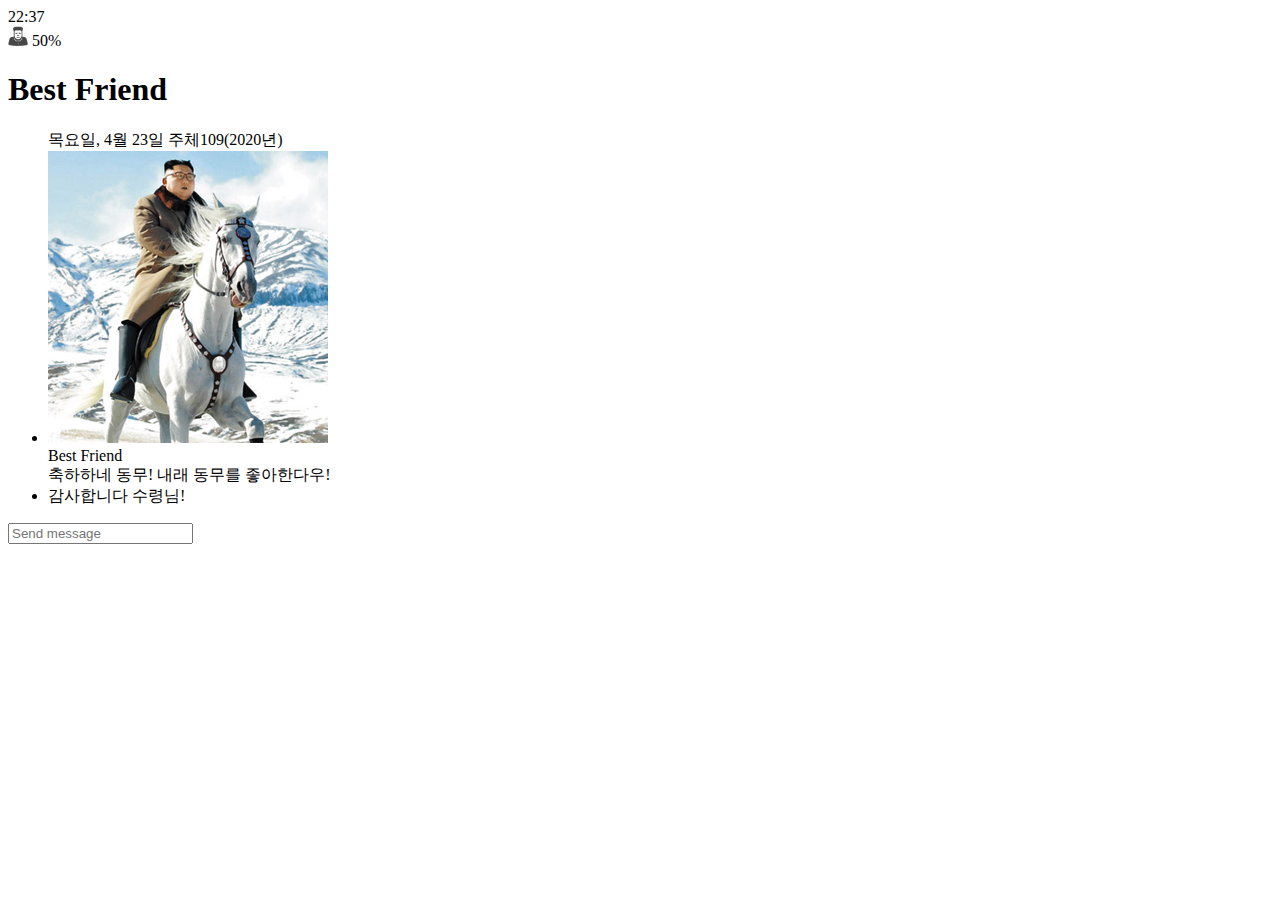
==== chat.html @ 1a9a4153 "reset.css, style.css 추가 및 적용" ====
<!DOCTYPE html>
<html lang="en">
<head>
    <meta charset="UTF-8">
    <meta name="viewport" content="width=device-width, initial-scale=1.0">
    <link rel="stylesheet" 
    href="https://use.fontawesome.com/releases/v5.13.0/css/all.css" 
    integrity="sha384-Bfad6CLCknfcloXFOyFnlgtENryhrpZCe29RTifKEixXQZ38WheV+i/6YWSzkz3V" 
    crossorigin="anonymous">
    <title>Chat | Kakao Clone</title>
</head>
<body>
    <div class="status-bar"> <!-- 부모클래스 -->
        <div class="status-bar__column"> <!-- 자식클래스 -->
            <span class="status-bar__clock">22:37</span>
        </div> 
        <div class="status-bar__column">
            <i class="fas fa-clock"></i>
            <i class="fas fa-volume-mute"></i>
            <i class="fas fa-signal"></i>
            <i class="fas fa-wifi"></i>
            <img src="images/communist.png" width="20" height="20">
            <span class="status-bar__battery-level">50%</span>
            <i class="fas fa-battery-half"></i>

        </div>
    </div>
    <header class="header">
        <div class="header__header-column">
                <a href="index.html" class="header__back-btn">
                    <i class="fas fa-arrow-left fa-2x"></i>
                </a>
            </div>
            <h1 class="header__title">Best Friend</h1>
        </div>
        <div class="header__header-column">
            <span class="header__icon">
                <i class="fas fa-search"></i>
            </span>
            <div class="header__icon">
                <i class="fas fa-bars"></i>
            </div>
        </div>
    </header>
    <main class="chat">
        <ul class="chat__message">
            <span class="chat__timestemp">목요일, 4월 23일 주체109(2020년)</span>
            <li class="incoming-message">
                <img src="images/pighorse.jpg" class="g-avatar message__avatar"/>
                <div class="message__content">
                    <span class="message__author">Best Friend</span>
                    <div class="message__bubble">
                        축하하네 동무! 내래 동무를 좋아한다우!
                    </div>
                </div>
                <span class="message__timestamp"></span>
            </li>
            <li class="incoming-message">
                <span class="message__timestamp"></span>
                <div class="message__content">
                    <div class="message__bubble">
                        감사합니다 수령님!
                    </div>
                </div>
            </li>
        </ul>
    </main>
    <div class="chat__write">
        <div class="chat__write-column">
            <i class="far fa-plus-square"></i>
        </div>
        <div class="chat__write-column">
            <input type="text" placeholder="Send message" class="chat__write-input">
        </div>
        <div class="chat__write-column">
            <span class="chat__write-icon">
                <i class="far fa-smile-wink"></i>
                <i class="fas fa-microphone"></i>
            </span>
        </div>
    </div>
  
</body>
</html>

<!-- 맨 위 상태아이콘을 놓기위한 구성
부모 클래스 status-bar 아래 자식 클래스 status-bar__column를 선언
아래 시간과 배터리 잔여랭, 아이콘들을 각각 선언함.
아이콘은 Font Awesome에서 
<link rel="stylesheet" 
href="https://use.fontawesome.com/releases/v5.13.0/css/all.css" 
integrity="sha384-Bfad6CLCknfcloXFOyFnlgtENryhrpZCe29RTifKEixXQZ38WheV+i/6YWSzkz3V" 
crossorigin="anonymous">
를 붙여넣기 한 후 아이콘 class들을 선언.
해당 아이콘들은 Font Awesome CDN를 불러오지 않으면 사용할 수 없음. -->
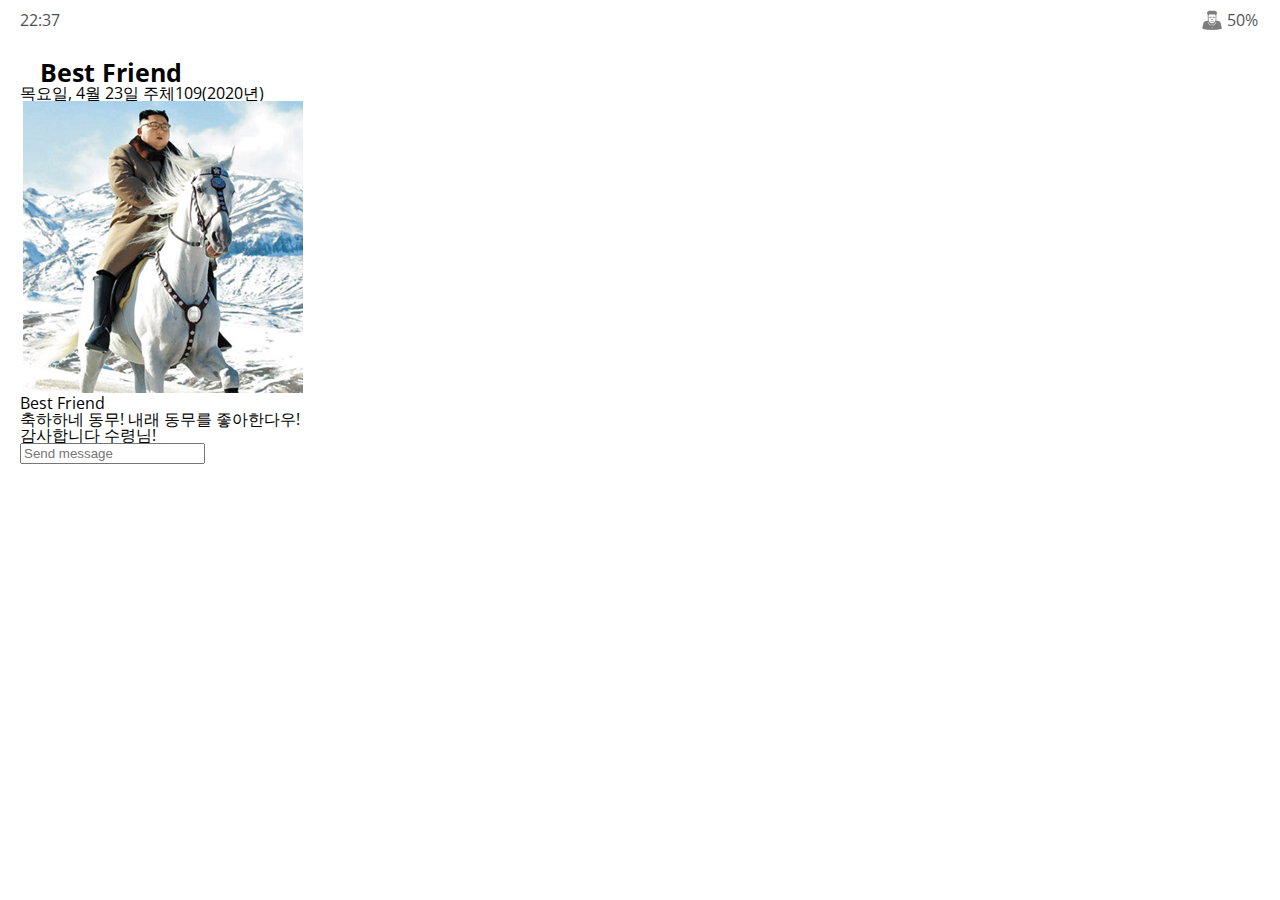
==== commit 349ede5a: "프로필사진 크기 수정 및 이름, 상태메세지 위치 수정" ====
--- a/chat.html
+++ b/chat.html
@@ -7,6 +7,7 @@
     href="https://use.fontawesome.com/releases/v5.13.0/css/all.css" 
     integrity="sha384-Bfad6CLCknfcloXFOyFnlgtENryhrpZCe29RTifKEixXQZ38WheV+i/6YWSzkz3V" 
     crossorigin="anonymous">
+    <link rel="stylesheet" href="css/styles.css" />
     <title>Chat | Kakao Clone</title>
 </head>
 <body>
@@ -27,10 +28,9 @@
     </div>
     <header class="header">
         <div class="header__header-column">
-                <a href="index.html" class="header__back-btn">
-                    <i class="fas fa-arrow-left fa-2x"></i>
-                </a>
-            </div>
+             <a href="index.html" class="header__back-btn">
+                <i class="fas fa-arrow-left"></i>
+            </a>
             <h1 class="header__title">Best Friend</h1>
         </div>
         <div class="header__header-column">
@@ -46,7 +46,7 @@
         <ul class="chat__message">
             <span class="chat__timestemp">목요일, 4월 23일 주체109(2020년)</span>
             <li class="incoming-message">
-                <img src="images/pighorse.jpg" class="g-avatar message__avatar"/>
+                <img src="images/pighorse.jpg" class="m-avatar message__avatar"/>
                 <div class="message__content">
                     <span class="message__author">Best Friend</span>
                     <div class="message__bubble">
--- a/css/styles.css
+++ b/css/styles.css
@@ -0,0 +1,24 @@
+@import "reset.css";
+@import url('https://fonts.googleapis.com/css2?family=Open+Sans:wght@400;700&display=swap');
+@import "status-bar.css";
+@import "header.css";
+@import "nav-bar.css";
+@import "friend.css";
+
+* {
+    box-sizing: border-box;
+}
+
+body{
+    background-color: white;
+    padding: 10px 20px;
+    color: #020202;
+    font-family: "Open Sans", -apple-system, BlinkMacSystemFont, 
+    'Segoe UI', Roboto, Oxygen, Ubuntu, Cantarell, 'Helvetica Neue', sans-serif;
+
+}
+
+a {
+    color: inherit;
+    text-decoration: none;
+}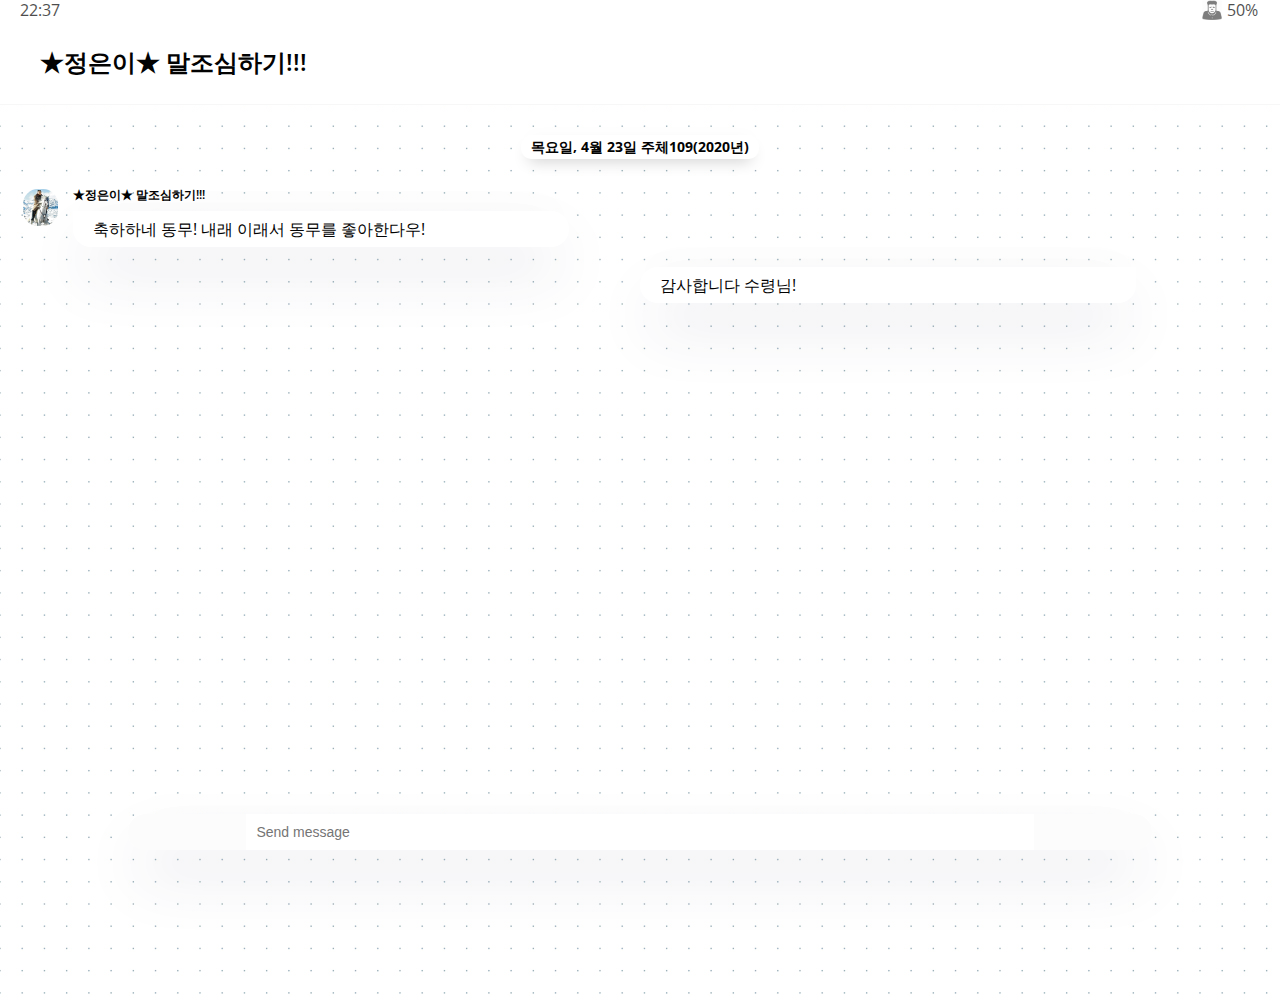
==== commit 50196433: "chat.css 추가" ====
--- a/chat.html
+++ b/chat.html
@@ -10,7 +10,7 @@
     <link rel="stylesheet" href="css/styles.css" />
     <title>Chat | Kakao Clone</title>
 </head>
-<body>
+<body class="chats-body">
     <div class="status-bar"> <!-- 부모클래스 -->
         <div class="status-bar__column"> <!-- 자식클래스 -->
             <span class="status-bar__clock">22:37</span>
@@ -31,7 +31,7 @@
              <a href="index.html" class="header__back-btn">
                 <i class="fas fa-arrow-left"></i>
             </a>
-            <h1 class="header__title">Best Friend</h1>
+            <h1 class="header__title">★정은이★ 말조심하기!!!</h1>
         </div>
         <div class="header__header-column">
             <span class="header__icon">
@@ -42,20 +42,19 @@
             </div>
         </div>
     </header>
-    <main class="chat">
+    <main class="chat-screen">
         <ul class="chat__message">
-            <span class="chat__timestemp">목요일, 4월 23일 주체109(2020년)</span>
-            <li class="incoming-message">
+            <span class="chat__timestamp">목요일, 4월 23일 주체109(2020년)</span>
+            <li class="incoming-message message">
                 <img src="images/pighorse.jpg" class="m-avatar message__avatar"/>
                 <div class="message__content">
-                    <span class="message__author">Best Friend</span>
+                    <span class="message__author">★정은이★ 말조심하기!!!</span>
                     <div class="message__bubble">
-                        축하하네 동무! 내래 동무를 좋아한다우!
+                        축하하네 동무! 내래 이래서 동무를 좋아한다우!
                     </div>
                 </div>
-                <span class="message__timestamp"></span>
             </li>
-            <li class="incoming-message">
+            <li class="sent-message message">
                 <span class="message__timestamp"></span>
                 <div class="message__content">
                     <div class="message__bubble">
--- a/css/styles.css
+++ b/css/styles.css
@@ -1,9 +1,15 @@
 @import "reset.css";
-@import url('https://fonts.googleapis.com/css2?family=Open+Sans:wght@400;700&display=swap');
+@import url('https://fonts.googleapis.com/css2?family=Open+Sans:wght@300:400;700&display=swap');
+@import url("https://fonts.googleapis.com/css?family=Open+Sans:400,600");
 @import "status-bar.css";
 @import "header.css";
 @import "nav-bar.css";
 @import "friend.css";
+@import "friends.css";
+@import "find.css";
+@import "more.css";
+@import "settings.css";
+@import "chat.css";
 
 * {
     box-sizing: border-box;
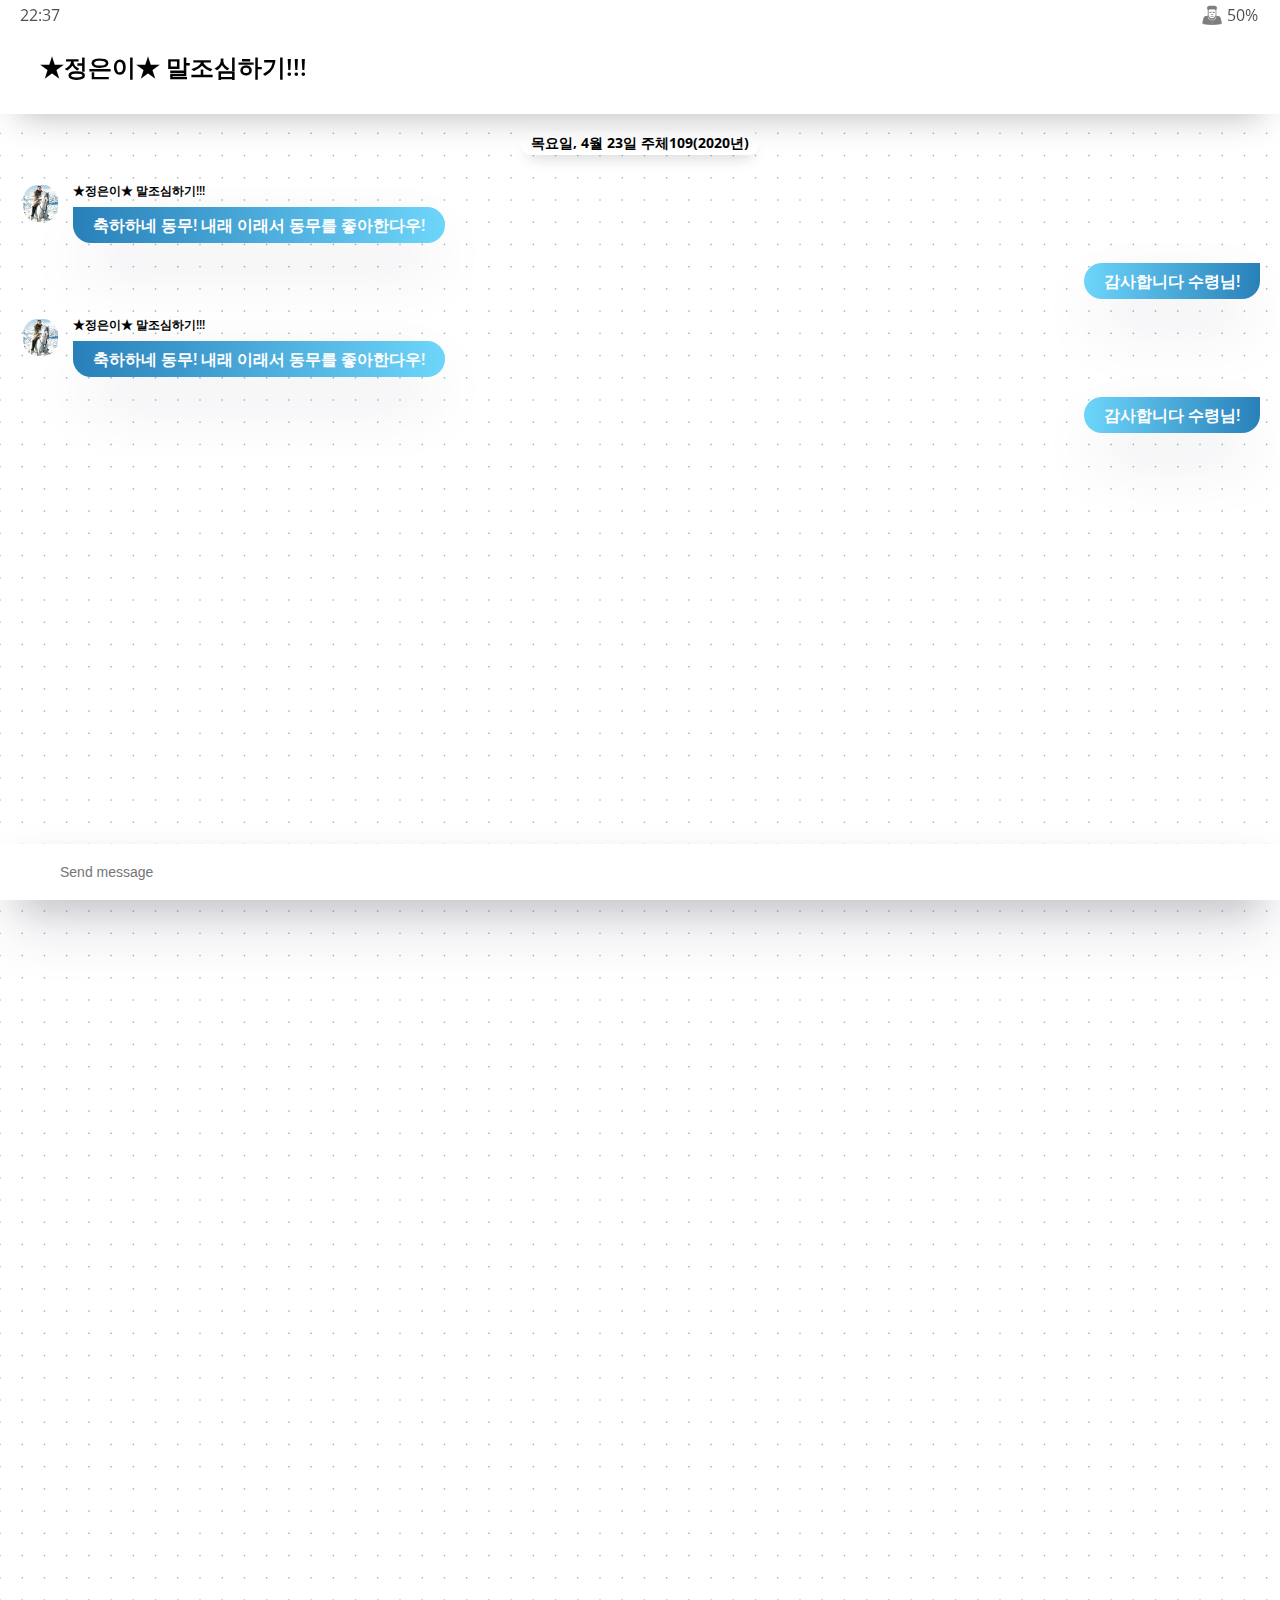
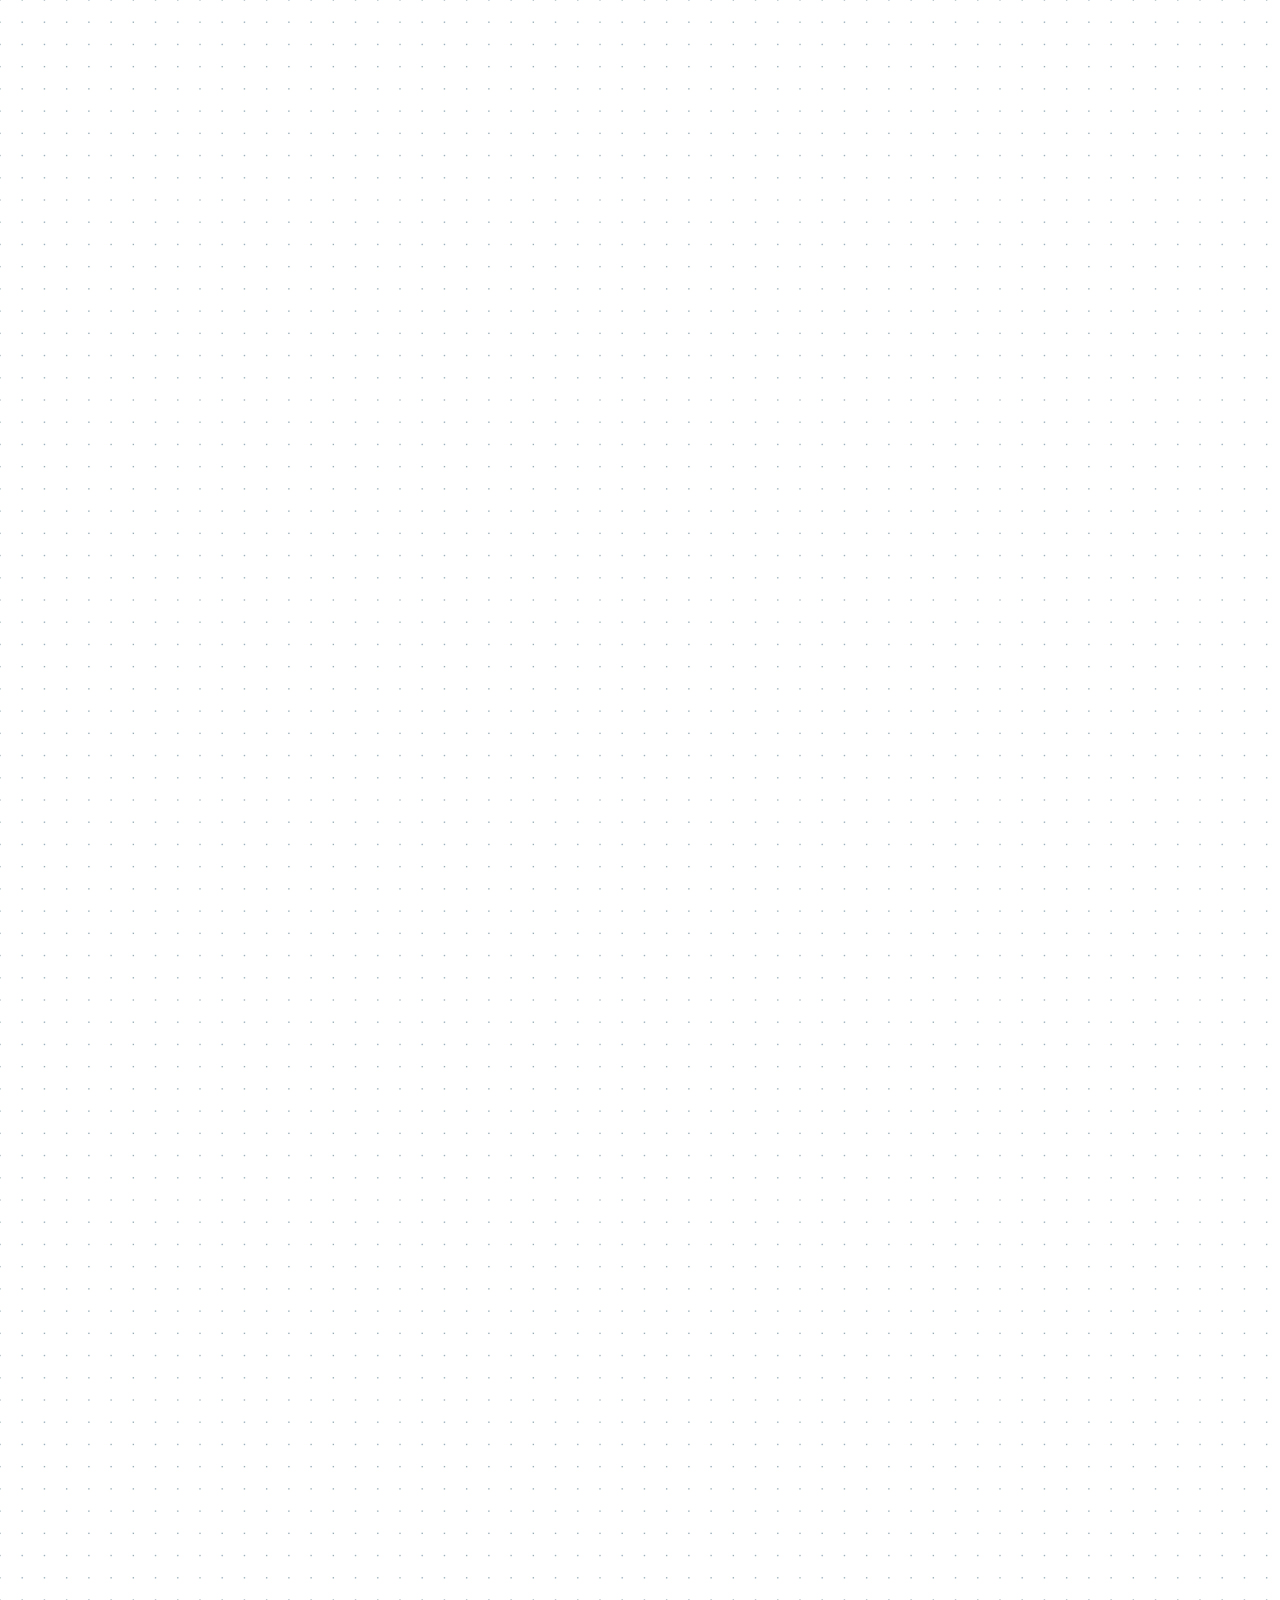
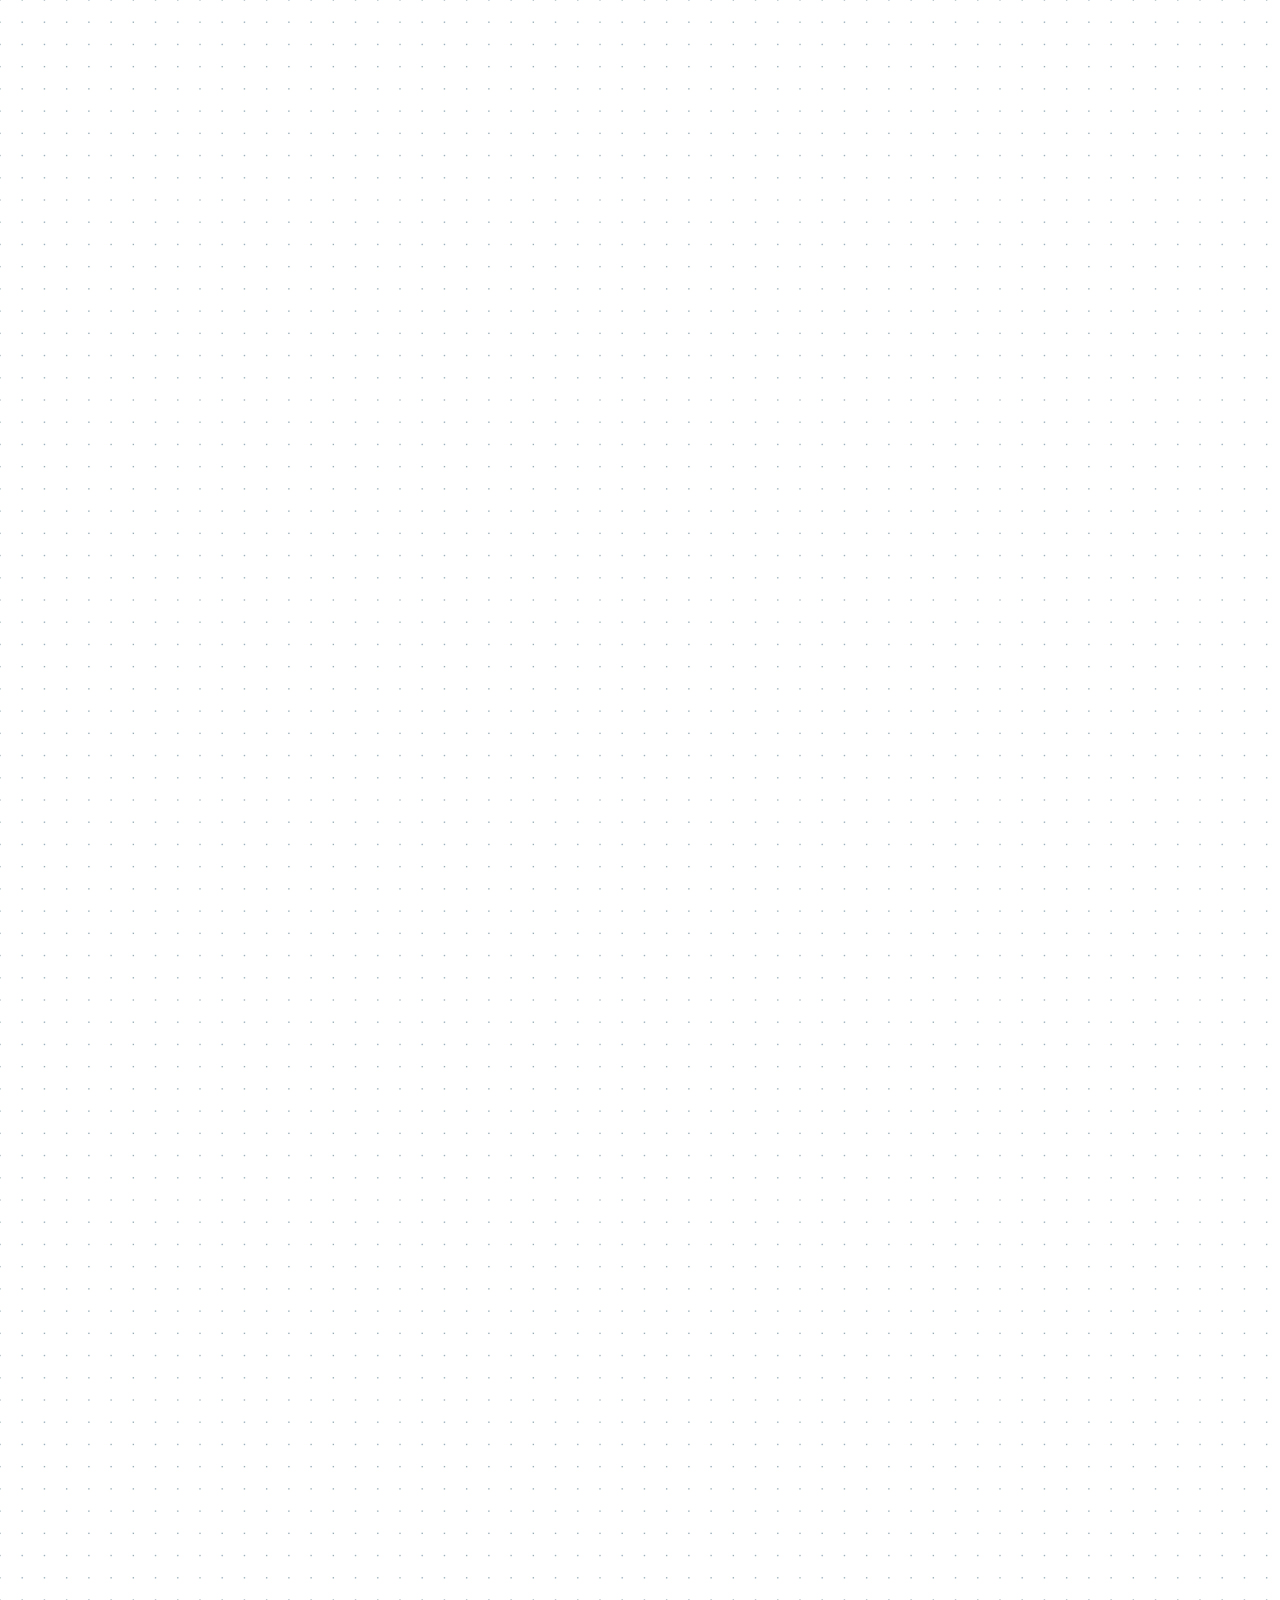
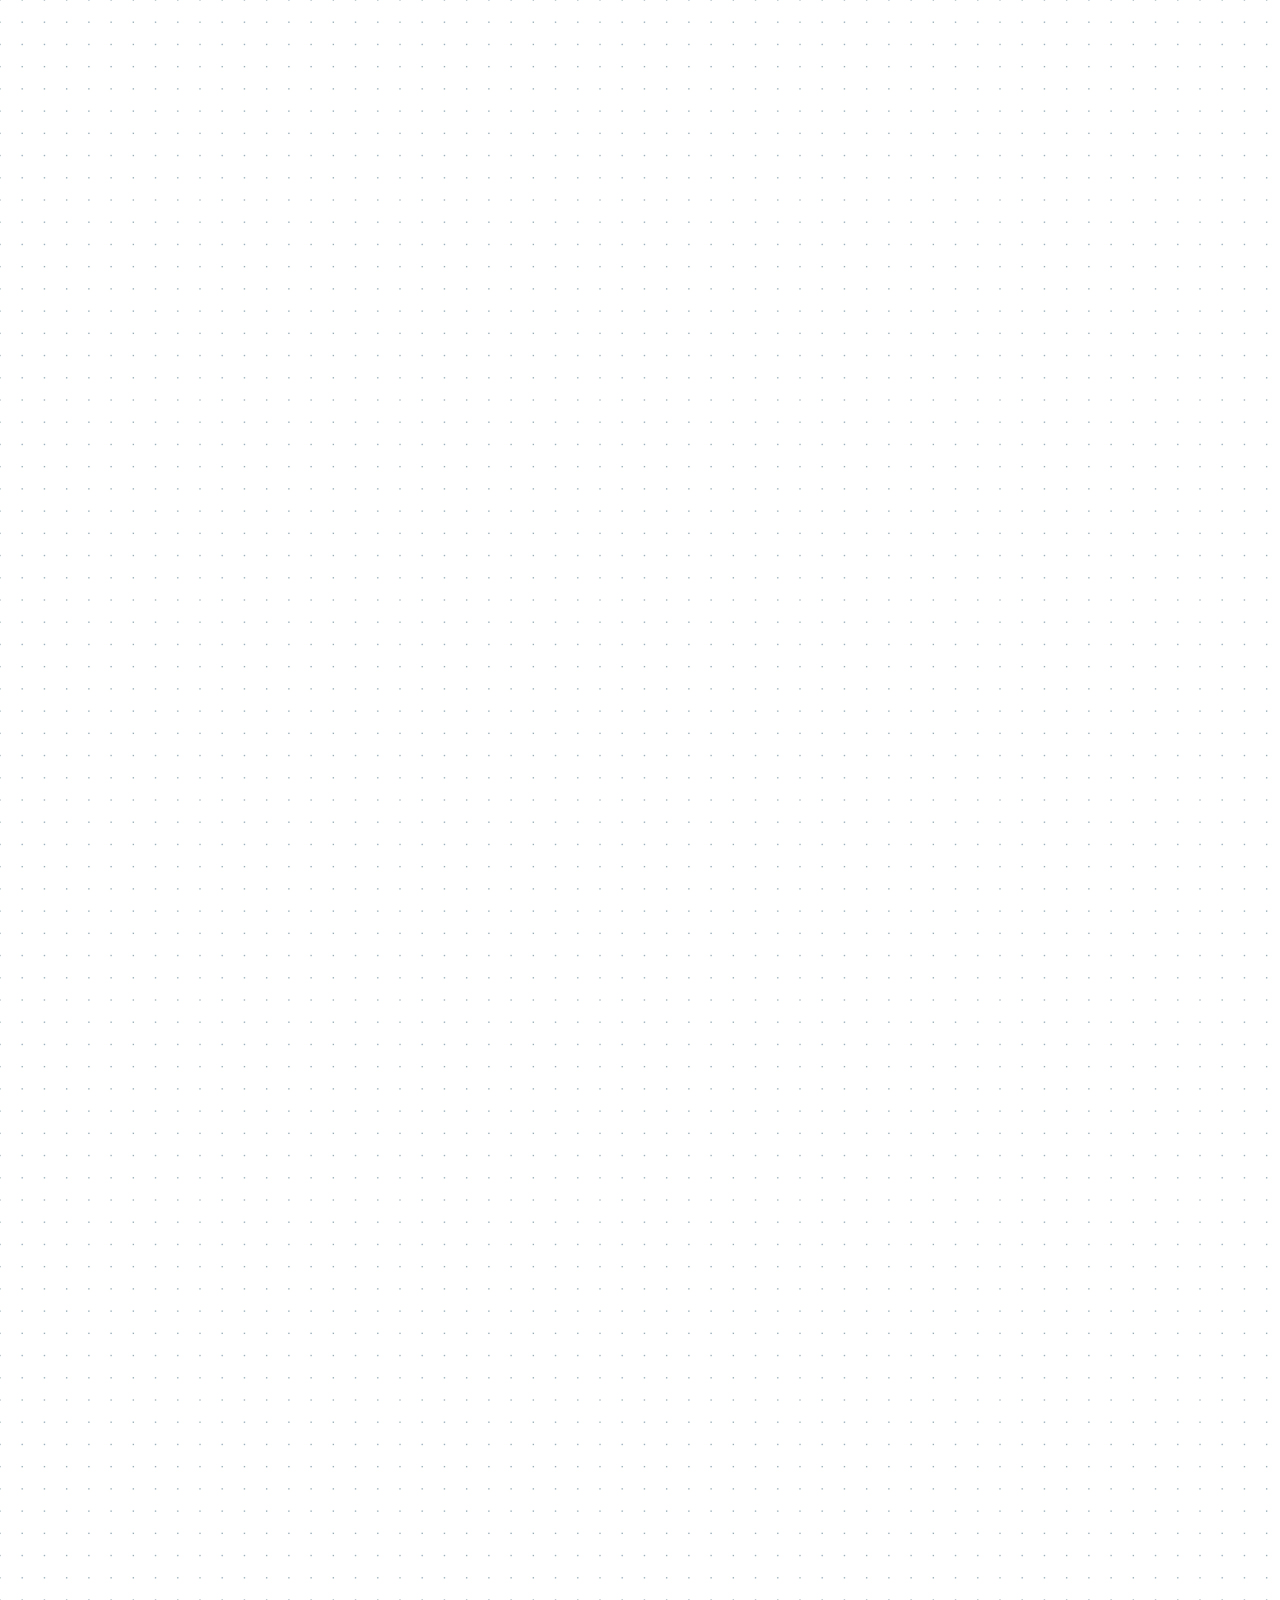
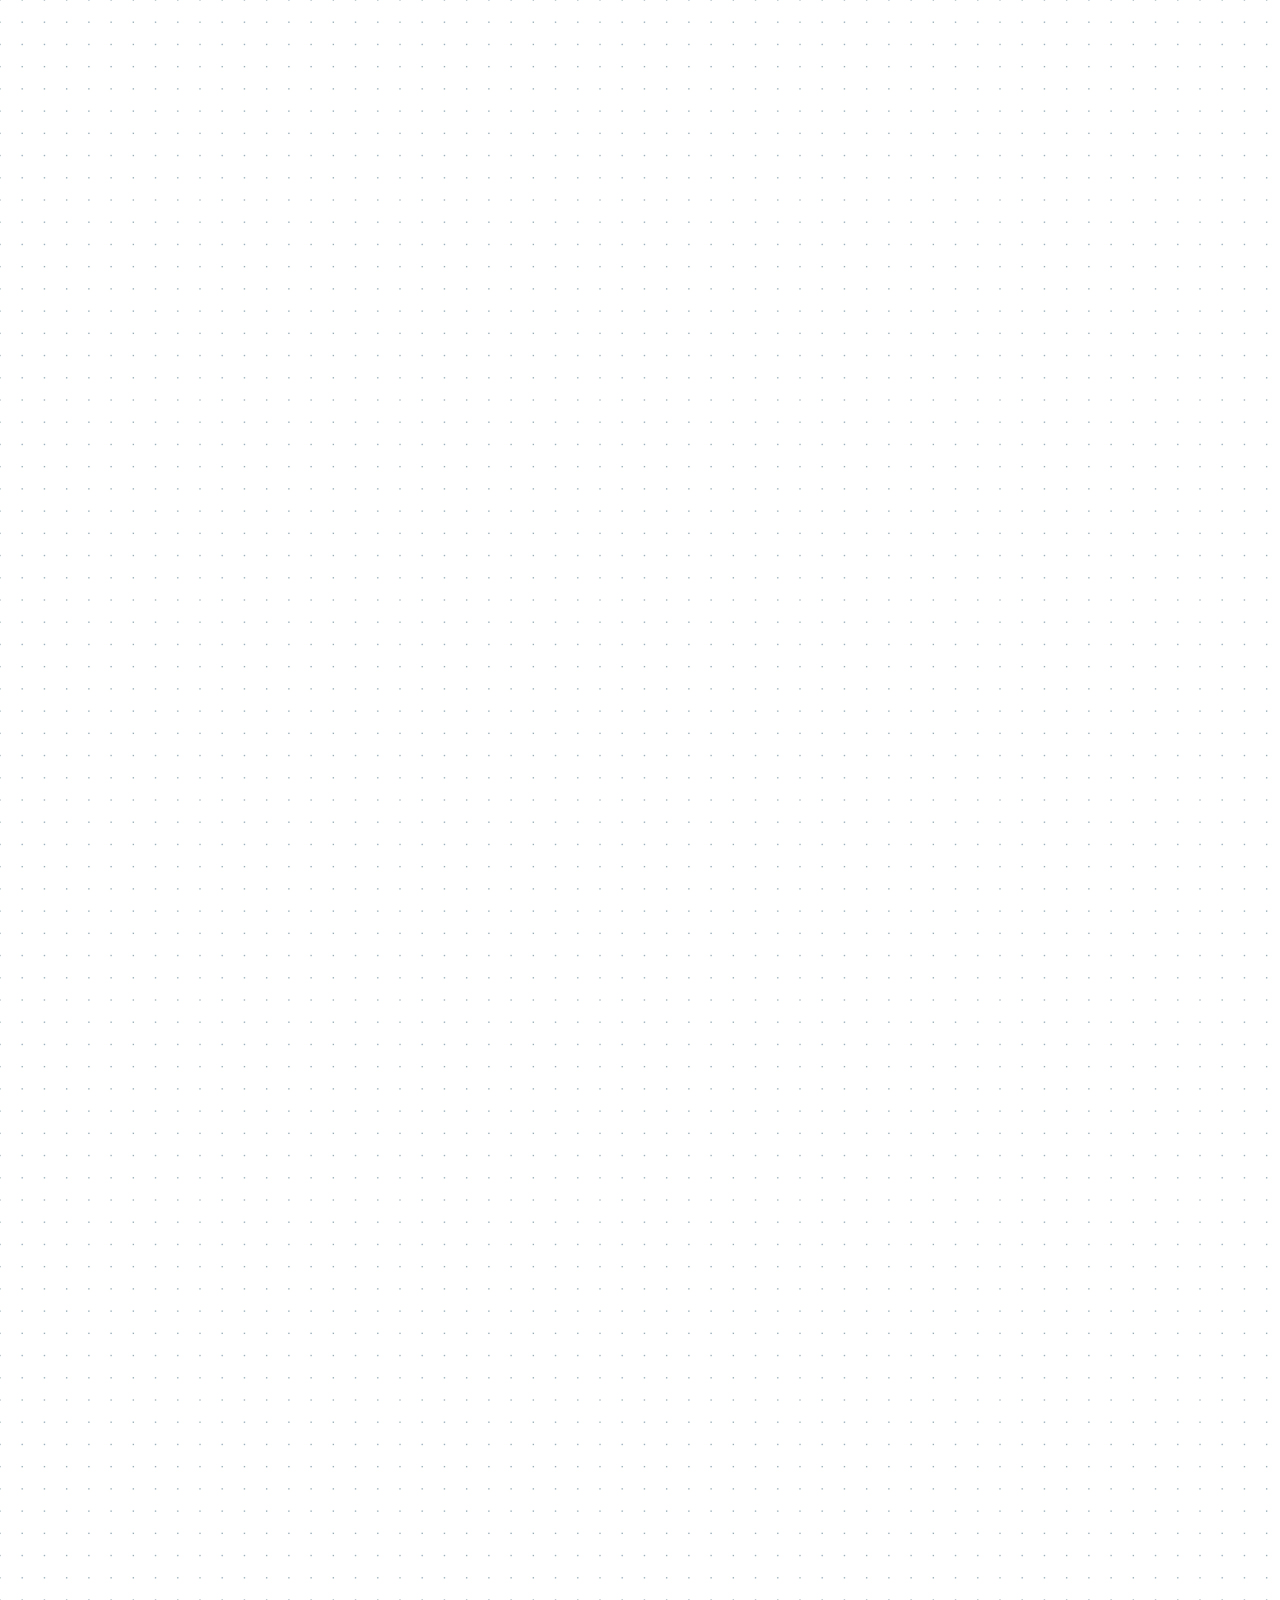
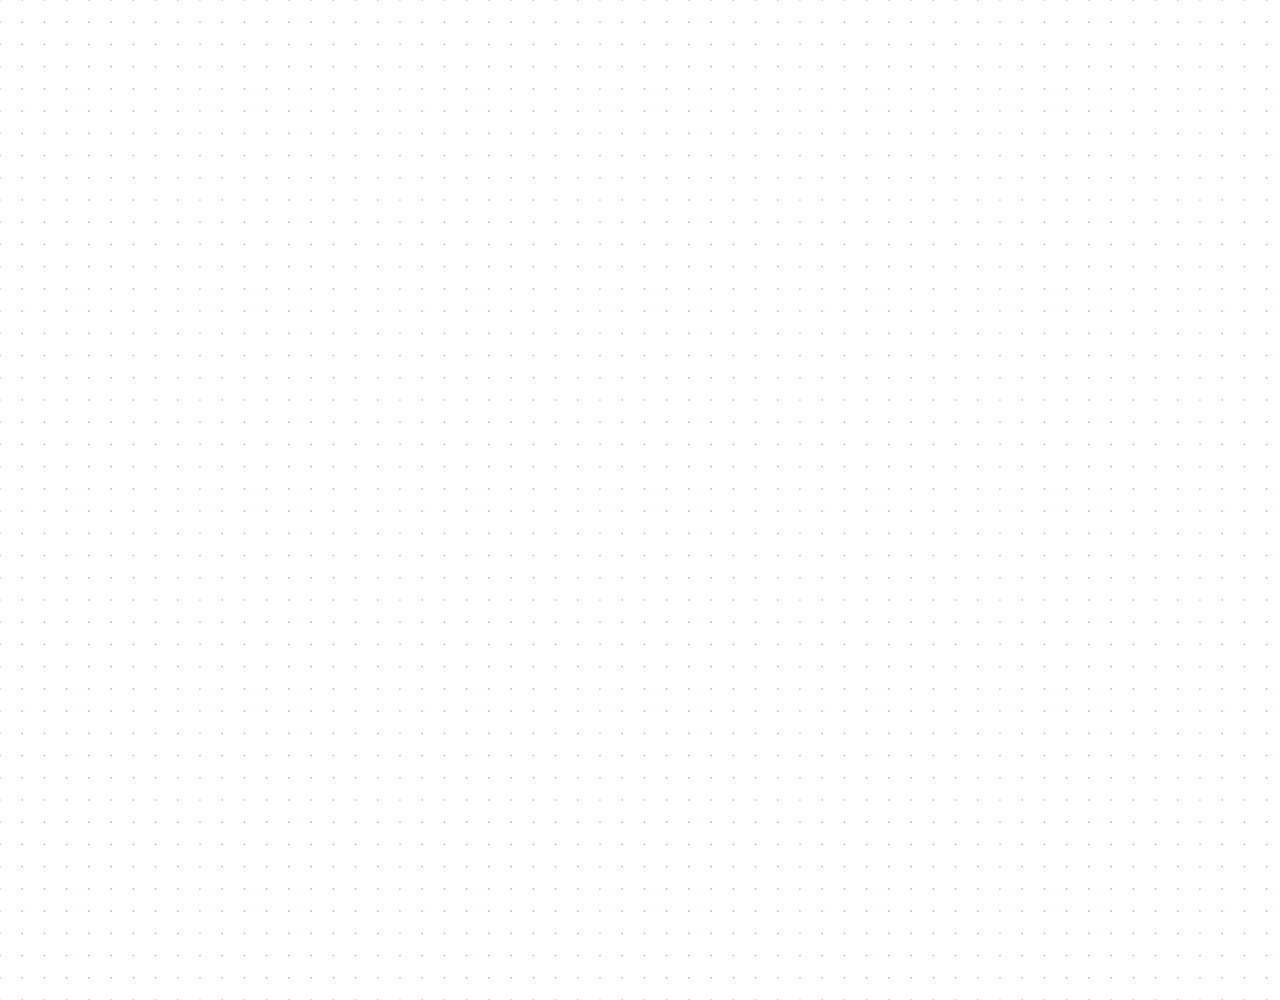
==== commit 59b11c66: "chat.html, chat.css 수정" ====
--- a/chat.html
+++ b/chat.html
@@ -11,37 +11,38 @@
     <title>Chat | Kakao Clone</title>
 </head>
 <body class="chats-body">
-    <div class="status-bar"> <!-- 부모클래스 -->
-        <div class="status-bar__column"> <!-- 자식클래스 -->
-            <span class="status-bar__clock">22:37</span>
-        </div> 
-        <div class="status-bar__column">
-            <i class="fas fa-clock"></i>
-            <i class="fas fa-volume-mute"></i>
-            <i class="fas fa-signal"></i>
-            <i class="fas fa-wifi"></i>
-            <img src="images/communist.png" width="20" height="20">
-            <span class="status-bar__battery-level">50%</span>
-            <i class="fas fa-battery-half"></i>
-
-        </div>
-    </div>
-    <header class="header">
-        <div class="header__header-column">
-             <a href="index.html" class="header__back-btn">
-                <i class="fas fa-arrow-left"></i>
-            </a>
-            <h1 class="header__title">★정은이★ 말조심하기!!!</h1>
-        </div>
-        <div class="header__header-column">
-            <span class="header__icon">
-                <i class="fas fa-search"></i>
-            </span>
-            <div class="header__icon">
-                <i class="fas fa-bars"></i>
+    <div class="header-wrapper">
+        <div class="status-bar"> <!-- 부모클래스 -->
+            <div class="status-bar__column"> <!-- 자식클래스 -->
+                <span class="status-bar__clock">22:37</span>
+            </div> 
+            <div class="status-bar__column">
+                <i class="fas fa-clock"></i>
+                <i class="fas fa-volume-mute"></i>
+                <i class="fas fa-signal"></i>
+                <i class="fas fa-wifi"></i>
+                <img src="images/communist.png" width="20" height="20">
+                <span class="status-bar__battery-level">50%</span>
+                <i class="fas fa-battery-half"></i>
             </div>
         </div>
-    </header>
+        <header class="header">
+            <div class="header__header-column">
+                 <a href="index.html" class="header__back-btn">
+                    <i class="fas fa-arrow-left"></i>
+                </a>
+                <h1 class="header__title">★정은이★ 말조심하기!!!</h1>
+            </div>
+            <div class="header__header-column">
+                <span class="header__icon">
+                    <i class="fas fa-search"></i>
+                </span>
+                <div class="header__icon">
+                    <i class="fas fa-bars"></i>
+                </div>
+            </div>
+        </header>
+    </div>
     <main class="chat-screen">
         <ul class="chat__message">
             <span class="chat__timestamp">목요일, 4월 23일 주체109(2020년)</span>
@@ -49,36 +50,58 @@
                 <img src="images/pighorse.jpg" class="m-avatar message__avatar"/>
                 <div class="message__content">
                     <span class="message__author">★정은이★ 말조심하기!!!</span>
-                    <div class="message__bubble">
+                    <span class="message__bubble">
                         축하하네 동무! 내래 이래서 동무를 좋아한다우!
-                    </div>
+                    </span>
                 </div>
             </li>
             <li class="sent-message message">
                 <span class="message__timestamp"></span>
                 <div class="message__content">
-                    <div class="message__bubble">
+                    <span class="message__bubble">
                         감사합니다 수령님!
-                    </div>
+                    </span>
+                </div>
+            </li>
+            <li class="incoming-message message">
+                <img src="images/pighorse.jpg" class="m-avatar message__avatar"/>
+                <div class="message__content">
+                    <span class="message__author">★정은이★ 말조심하기!!!</span>
+                    <span class="message__bubble">
+                        축하하네 동무! 내래 이래서 동무를 좋아한다우!
+                    </span>
+                </div>
+            </li>
+            <li class="sent-message message">
+                <span class="message__timestamp"></span>
+                <div class="message__content">
+                    <span class="message__bubble">
+                        감사합니다 수령님!
+                    </span>
                 </div>
             </li>
         </ul>
     </main>
-    <div class="chat__write">
-        <div class="chat__write-column">
+    <div class="chat__write--container">
+        <input class="chat__write" 
+        type="text" 
+        placeholder="Send message" 
+        class="chat__write-input" 
+        />
+
+        <div class="chat__icon-left chat__icon">
             <i class="far fa-plus-square"></i>
         </div>
-        <div class="chat__write-column">
-            <input type="text" placeholder="Send message" class="chat__write-input">
-        </div>
-        <div class="chat__write-column">
+
+        <div class="chat__icon-right chat__icon">
             <span class="chat__write-icon">
                 <i class="far fa-smile-wink"></i>
+            </span>
+            <span class="chat__write-icon">
                 <i class="fas fa-microphone"></i>
             </span>
         </div>
     </div>
-  
 </body>
 </html>
 
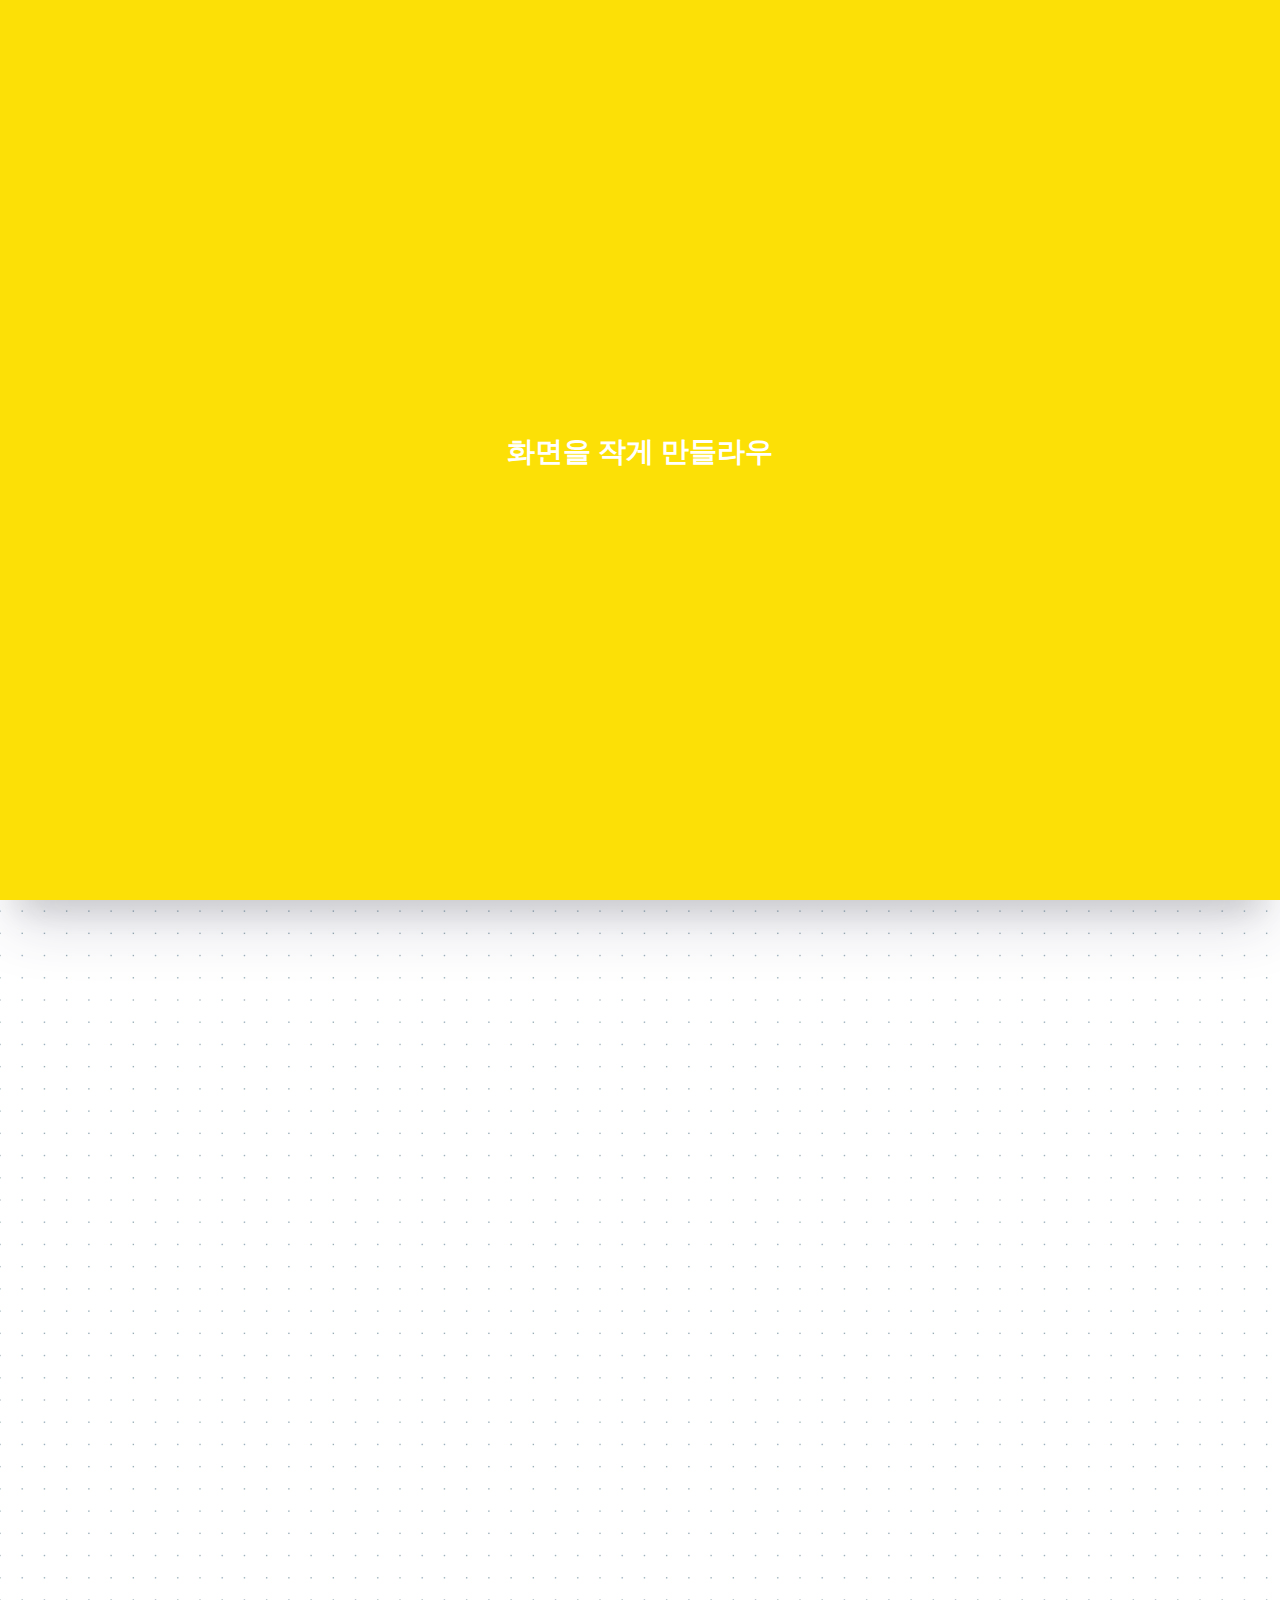
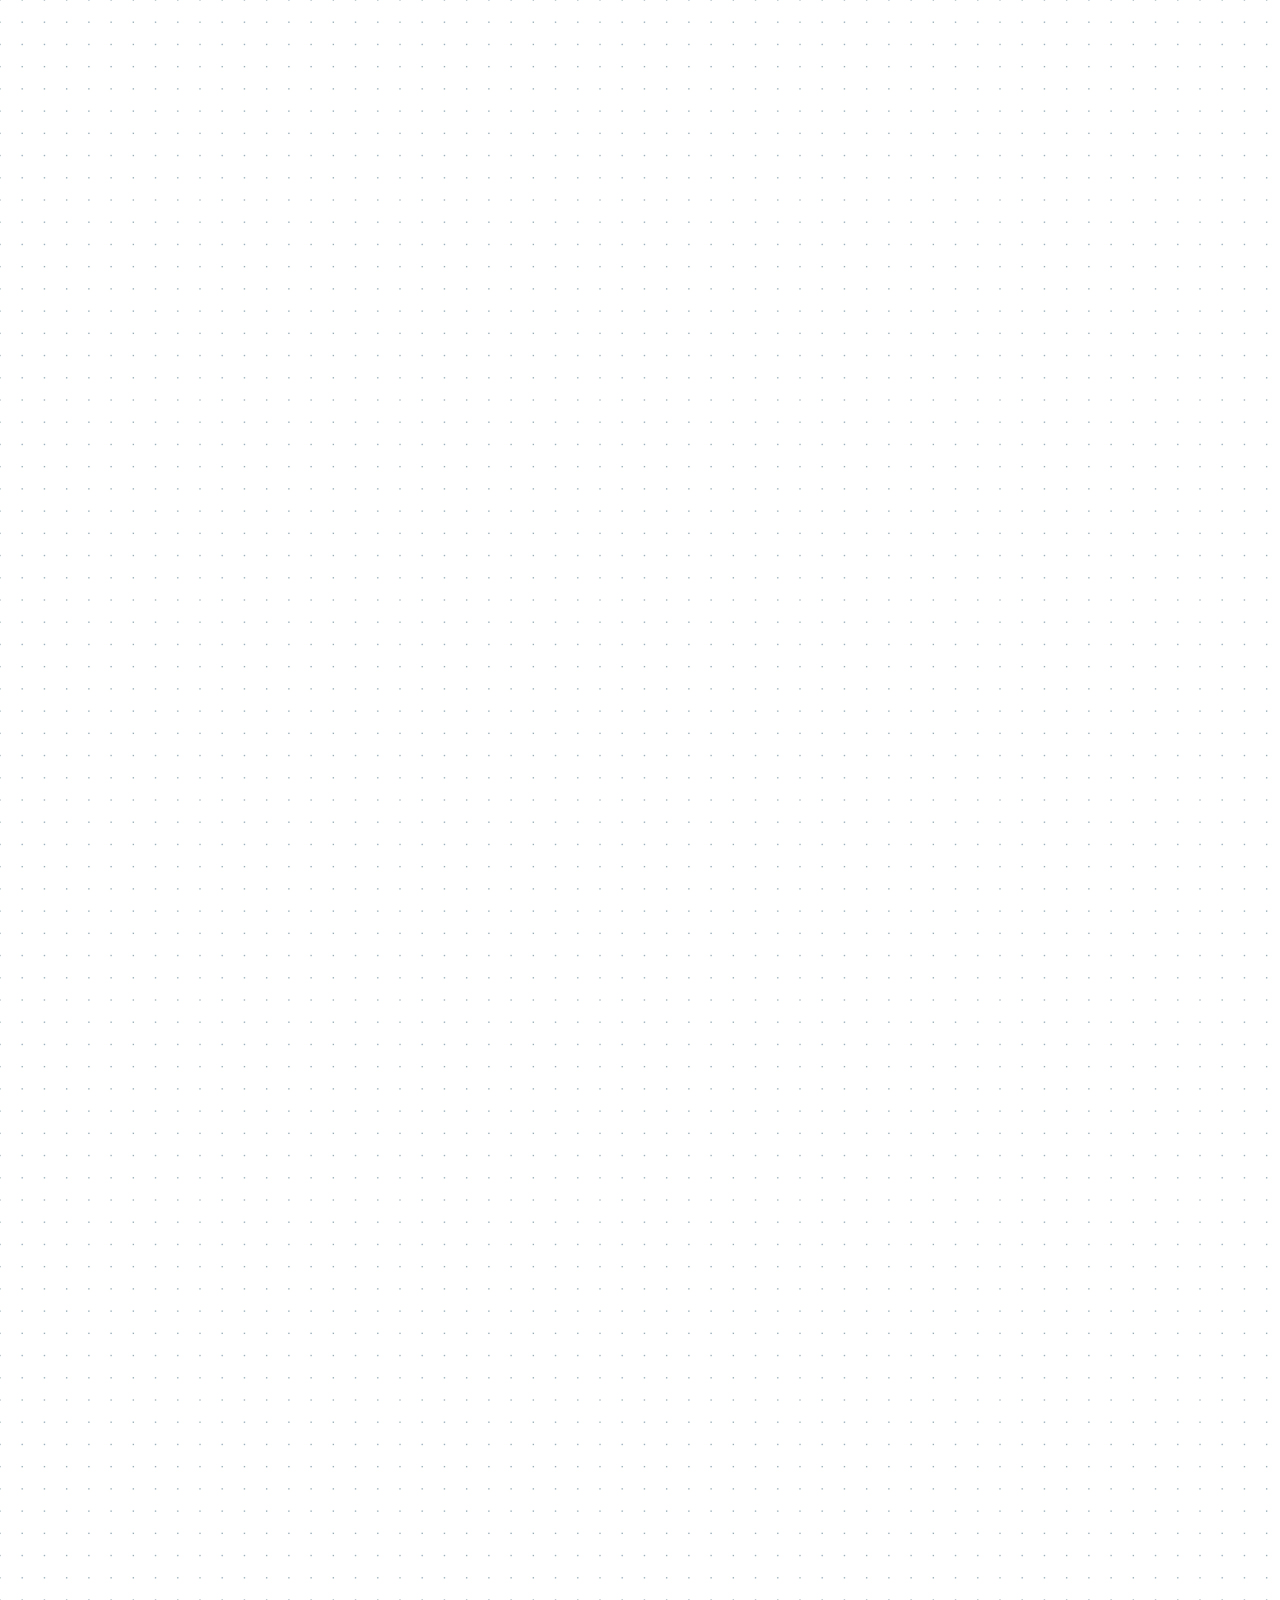
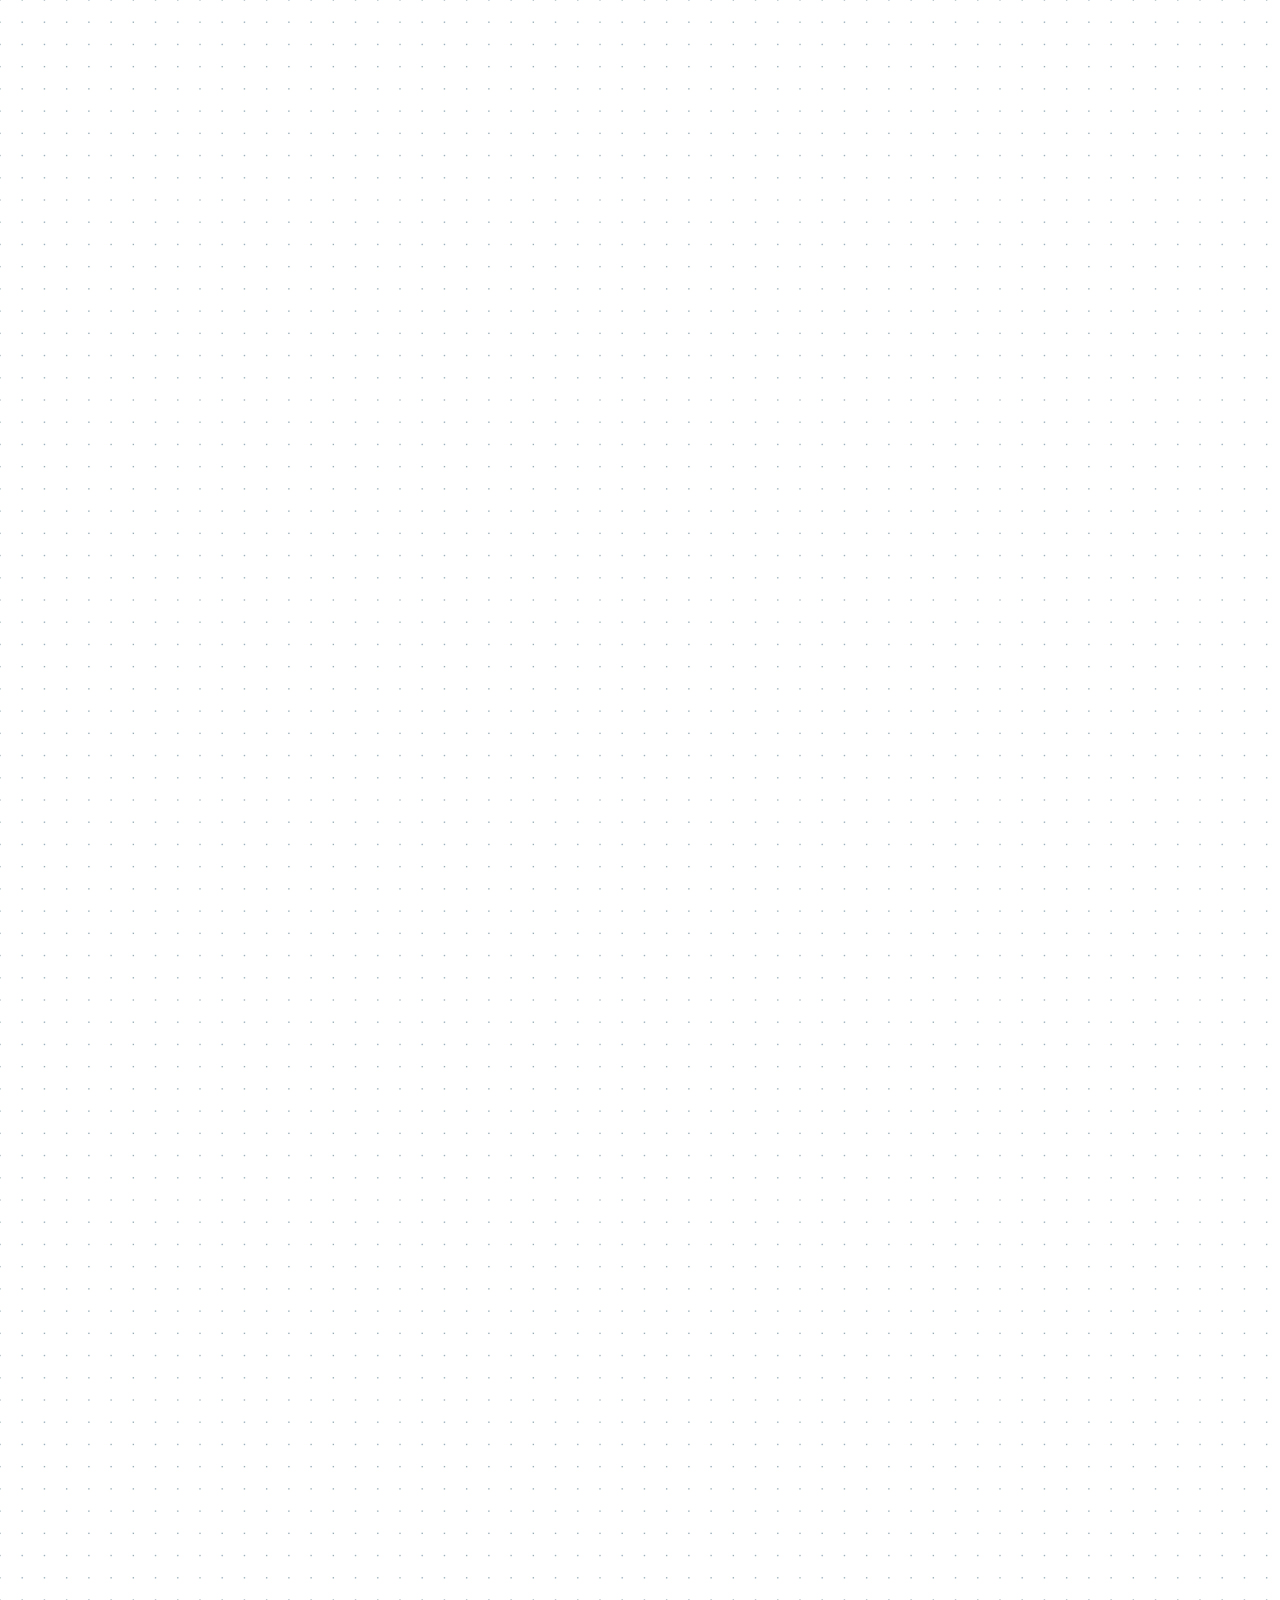
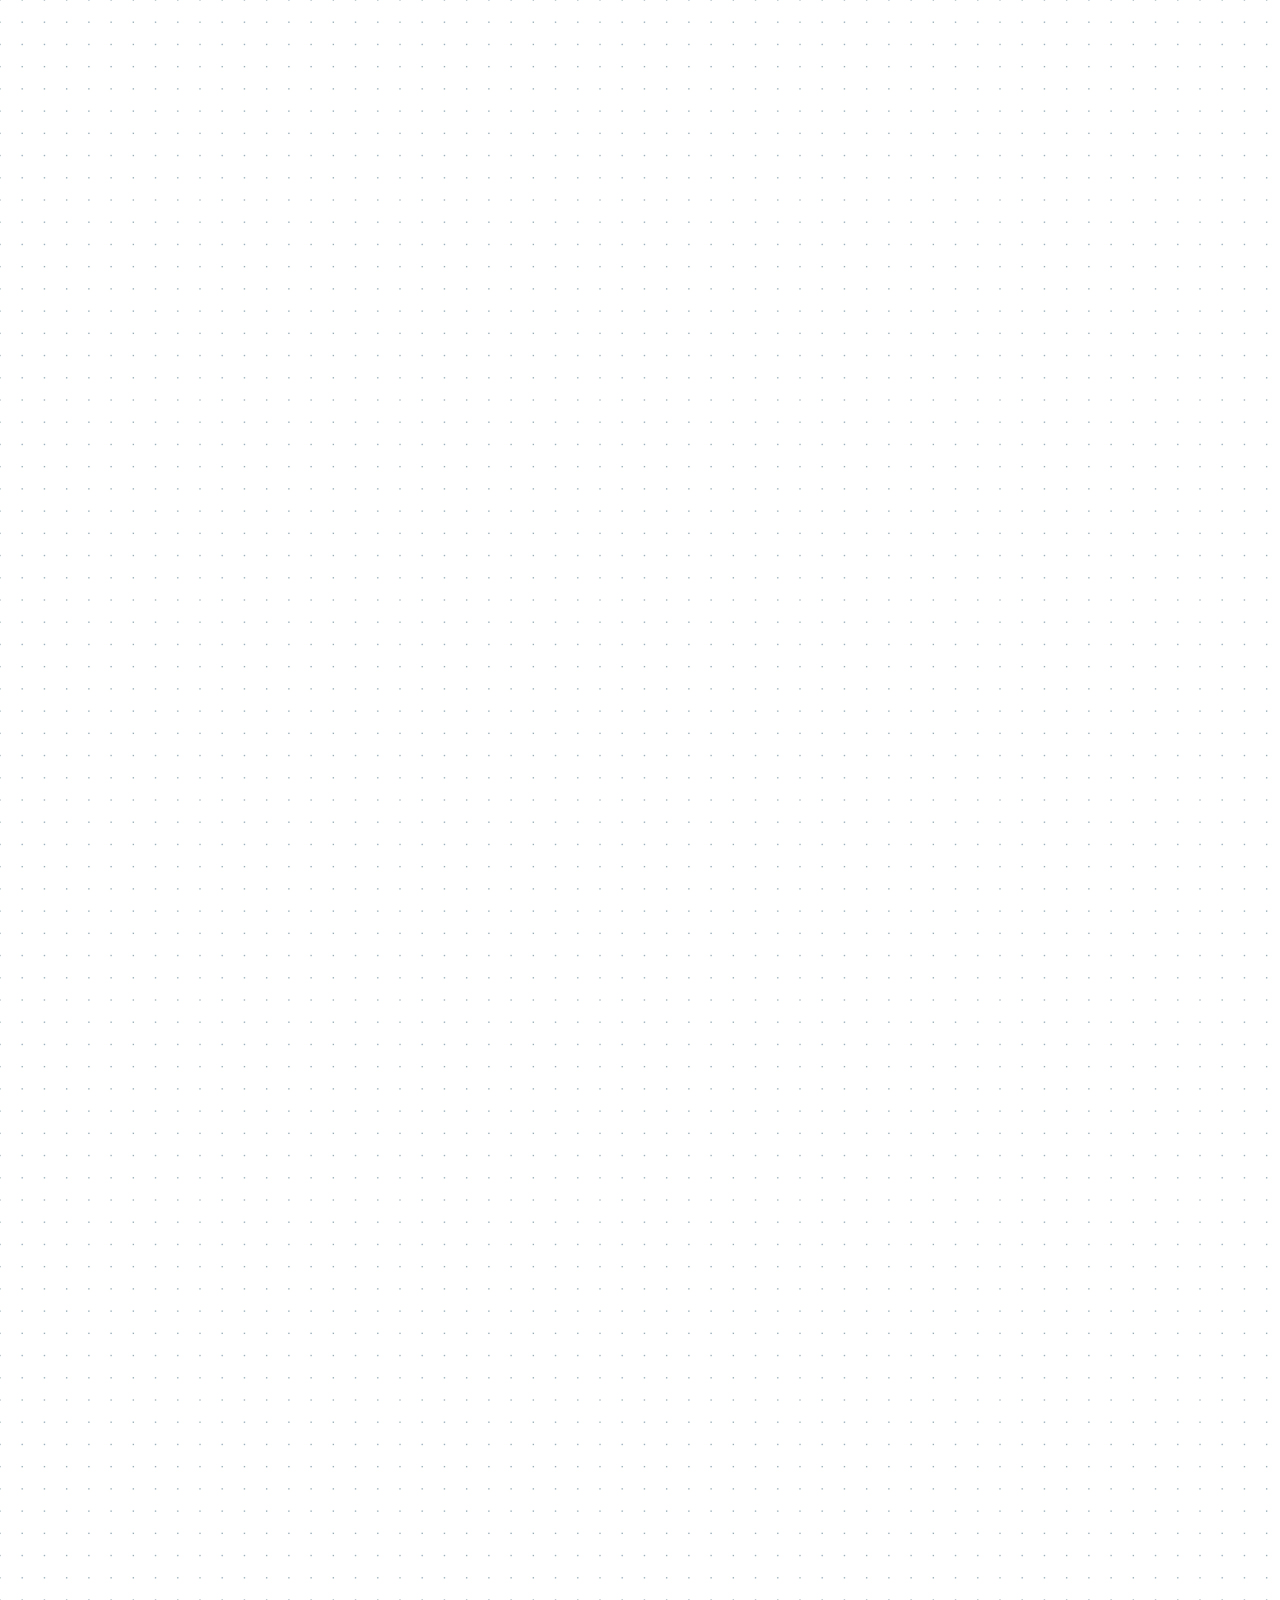
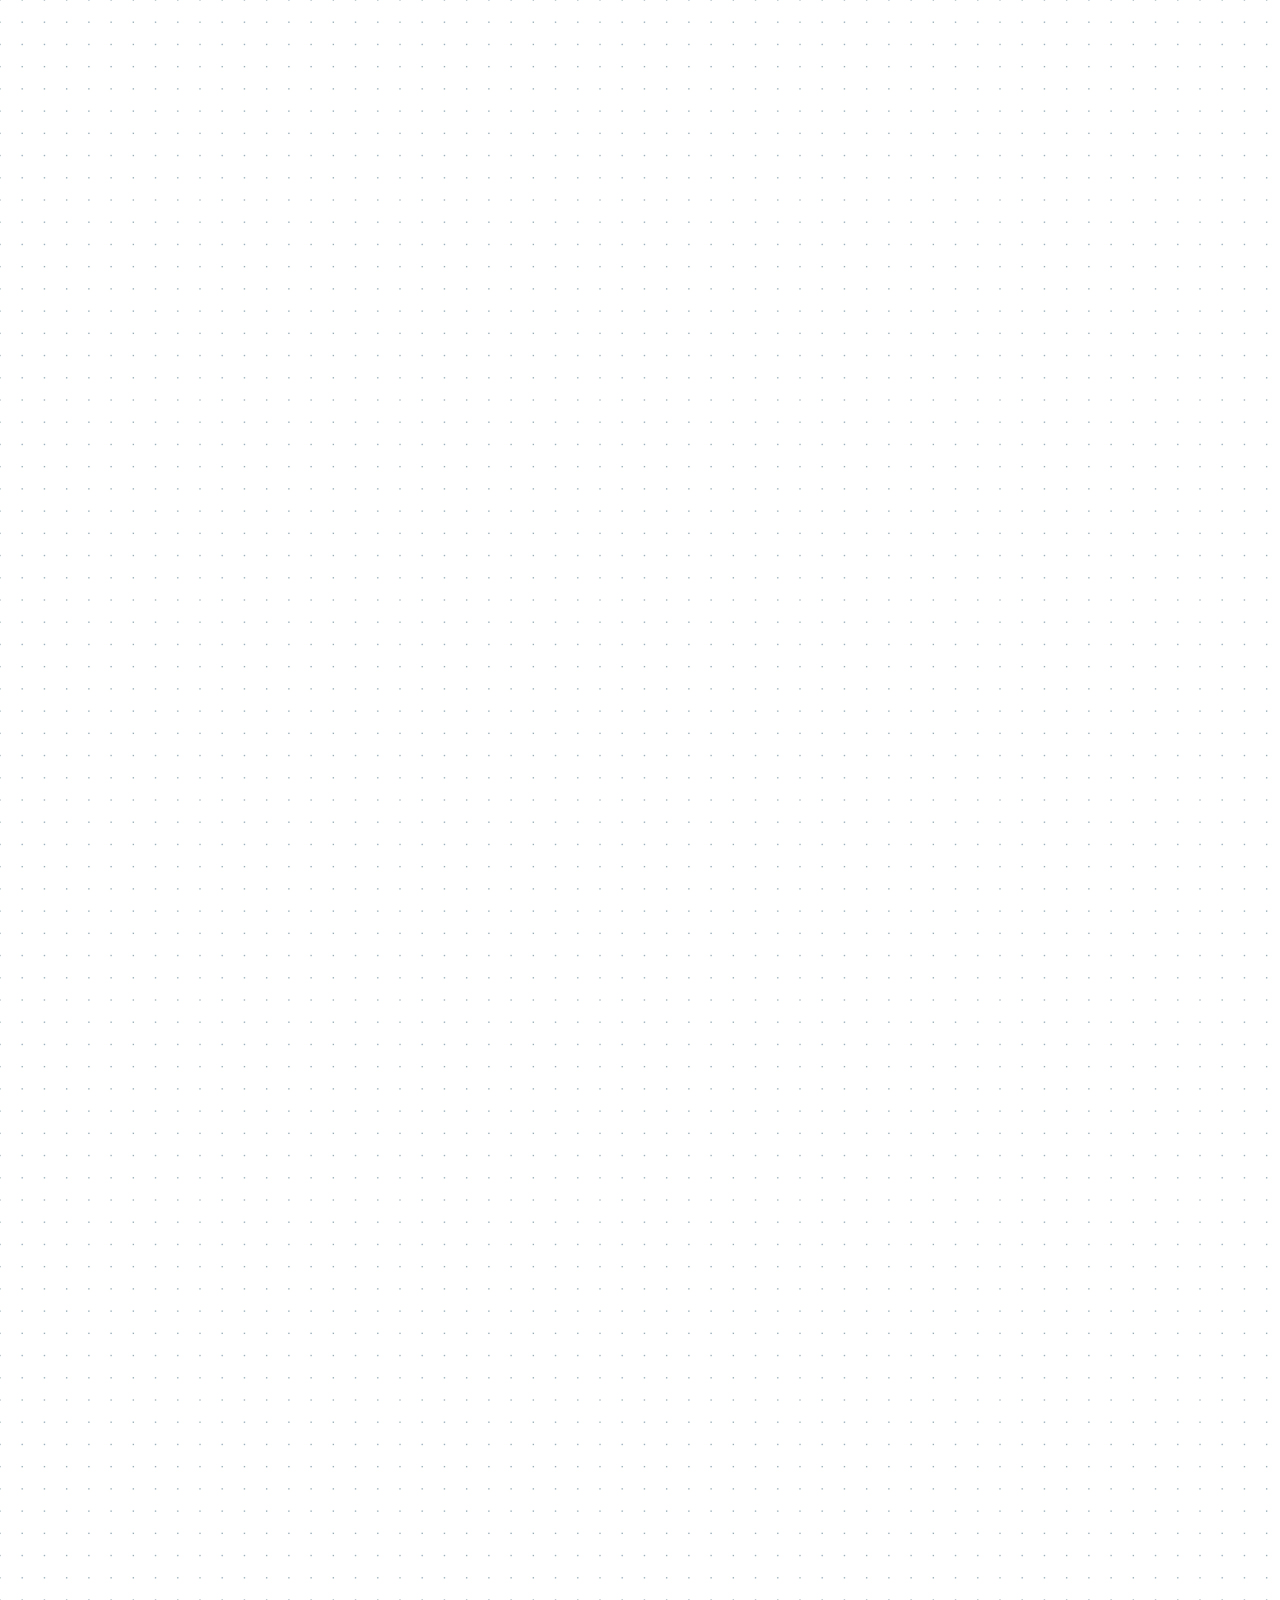
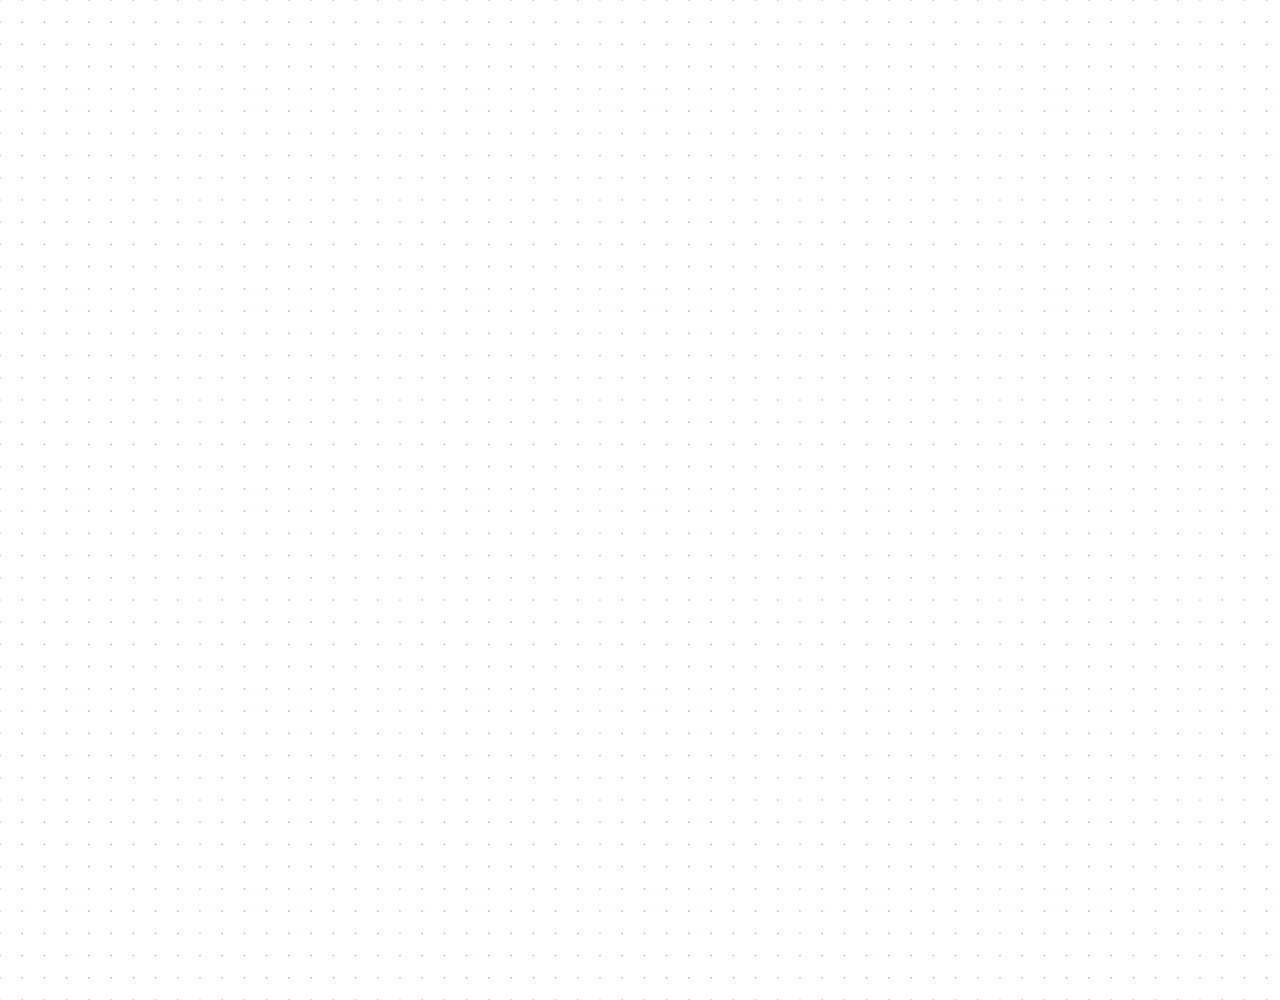
==== commit 8aafdb65: "최종" ====
--- a/chat.html
+++ b/chat.html
@@ -102,6 +102,9 @@
             </span>
         </div>
     </div>
+    <div class="bigScreen">
+        <span class="bigScreen__text">화면을 작게 만들라우</span>
+    </div>
 </body>
 </html>
 
--- a/css/styles.css
+++ b/css/styles.css
@@ -10,6 +10,7 @@
 @import "more.css";
 @import "settings.css";
 @import "chat.css";
+@import "mobile.css";
 
 * {
     box-sizing: border-box;
@@ -27,4 +28,18 @@
 a {
     color: inherit;
     text-decoration: none;
+}
+
+@keyframes fadeIn {
+    from{
+        opacity: 0;
+        transform: translateY(50px);
+    }
+    to{
+        opacity: 1;
+        transform: none;
+    }
+}
+main {
+ animation: fadeIn 0.5s ease-in-out;   
 }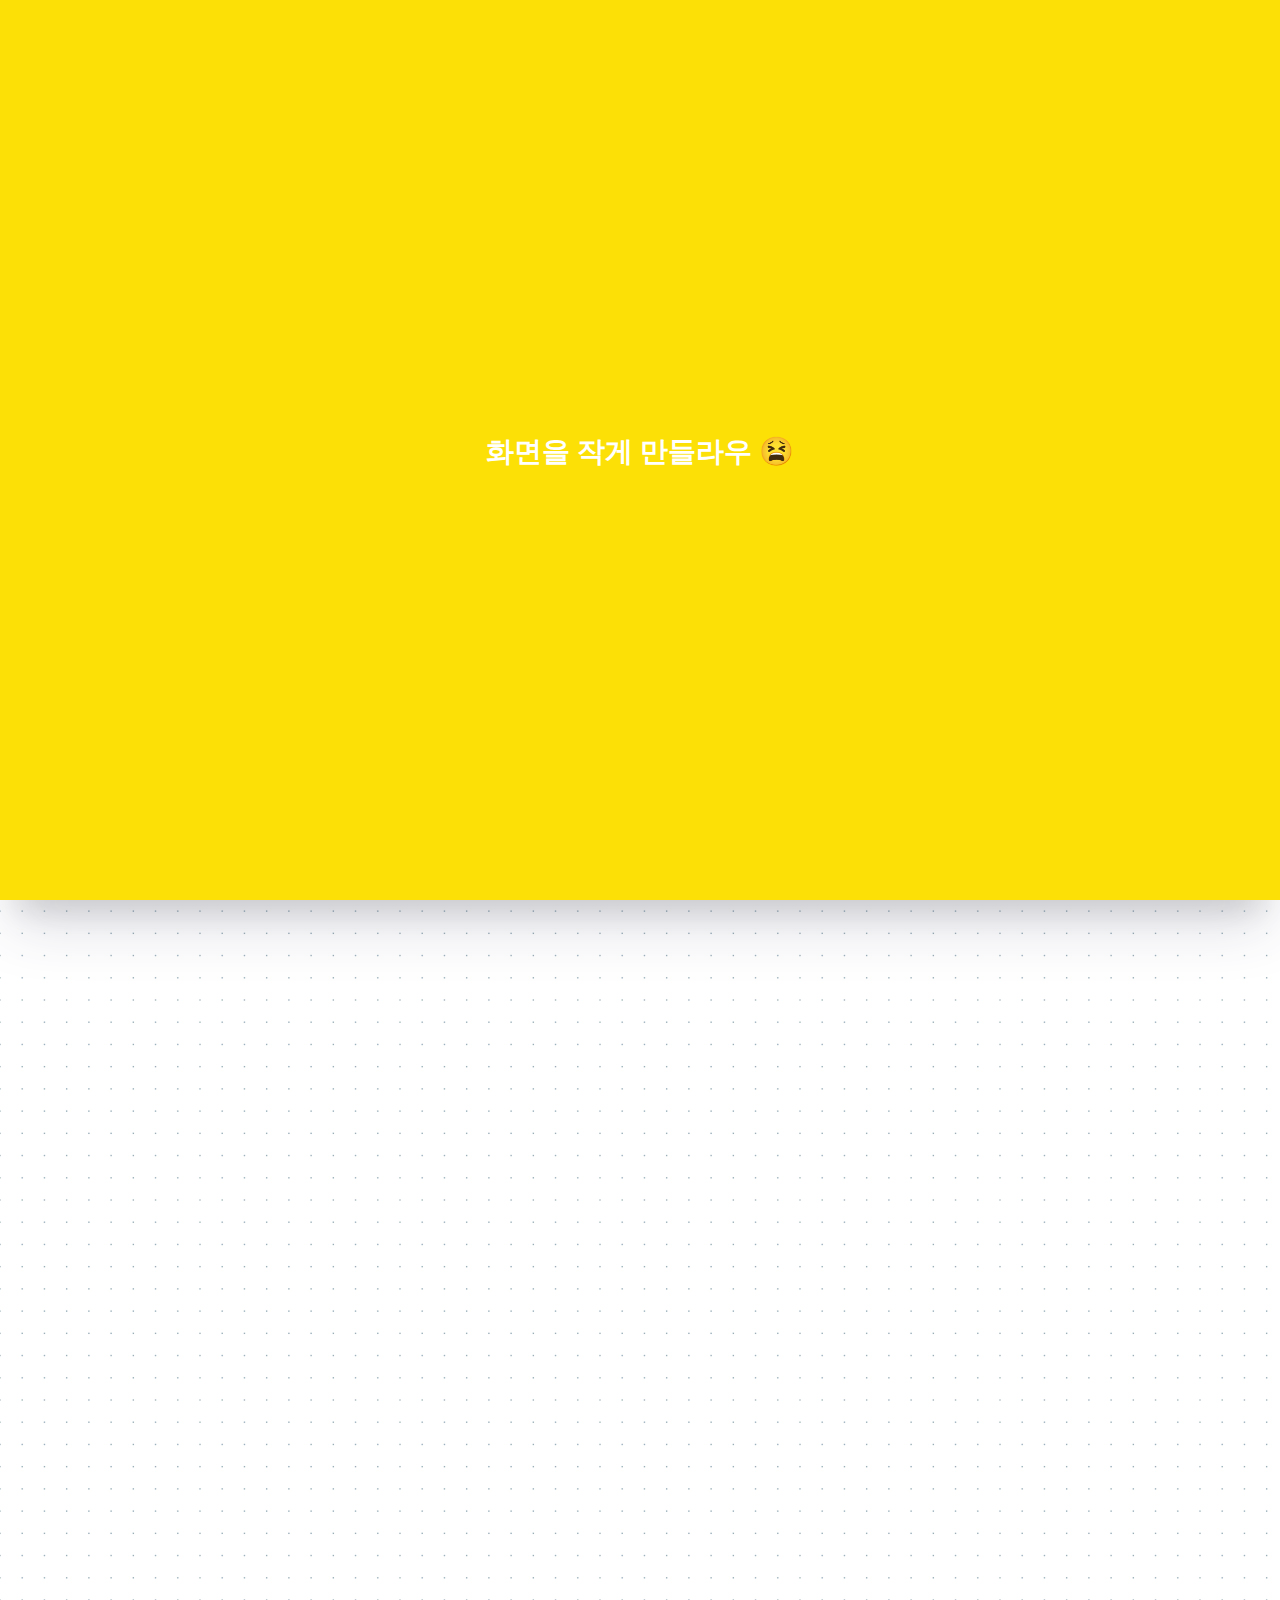
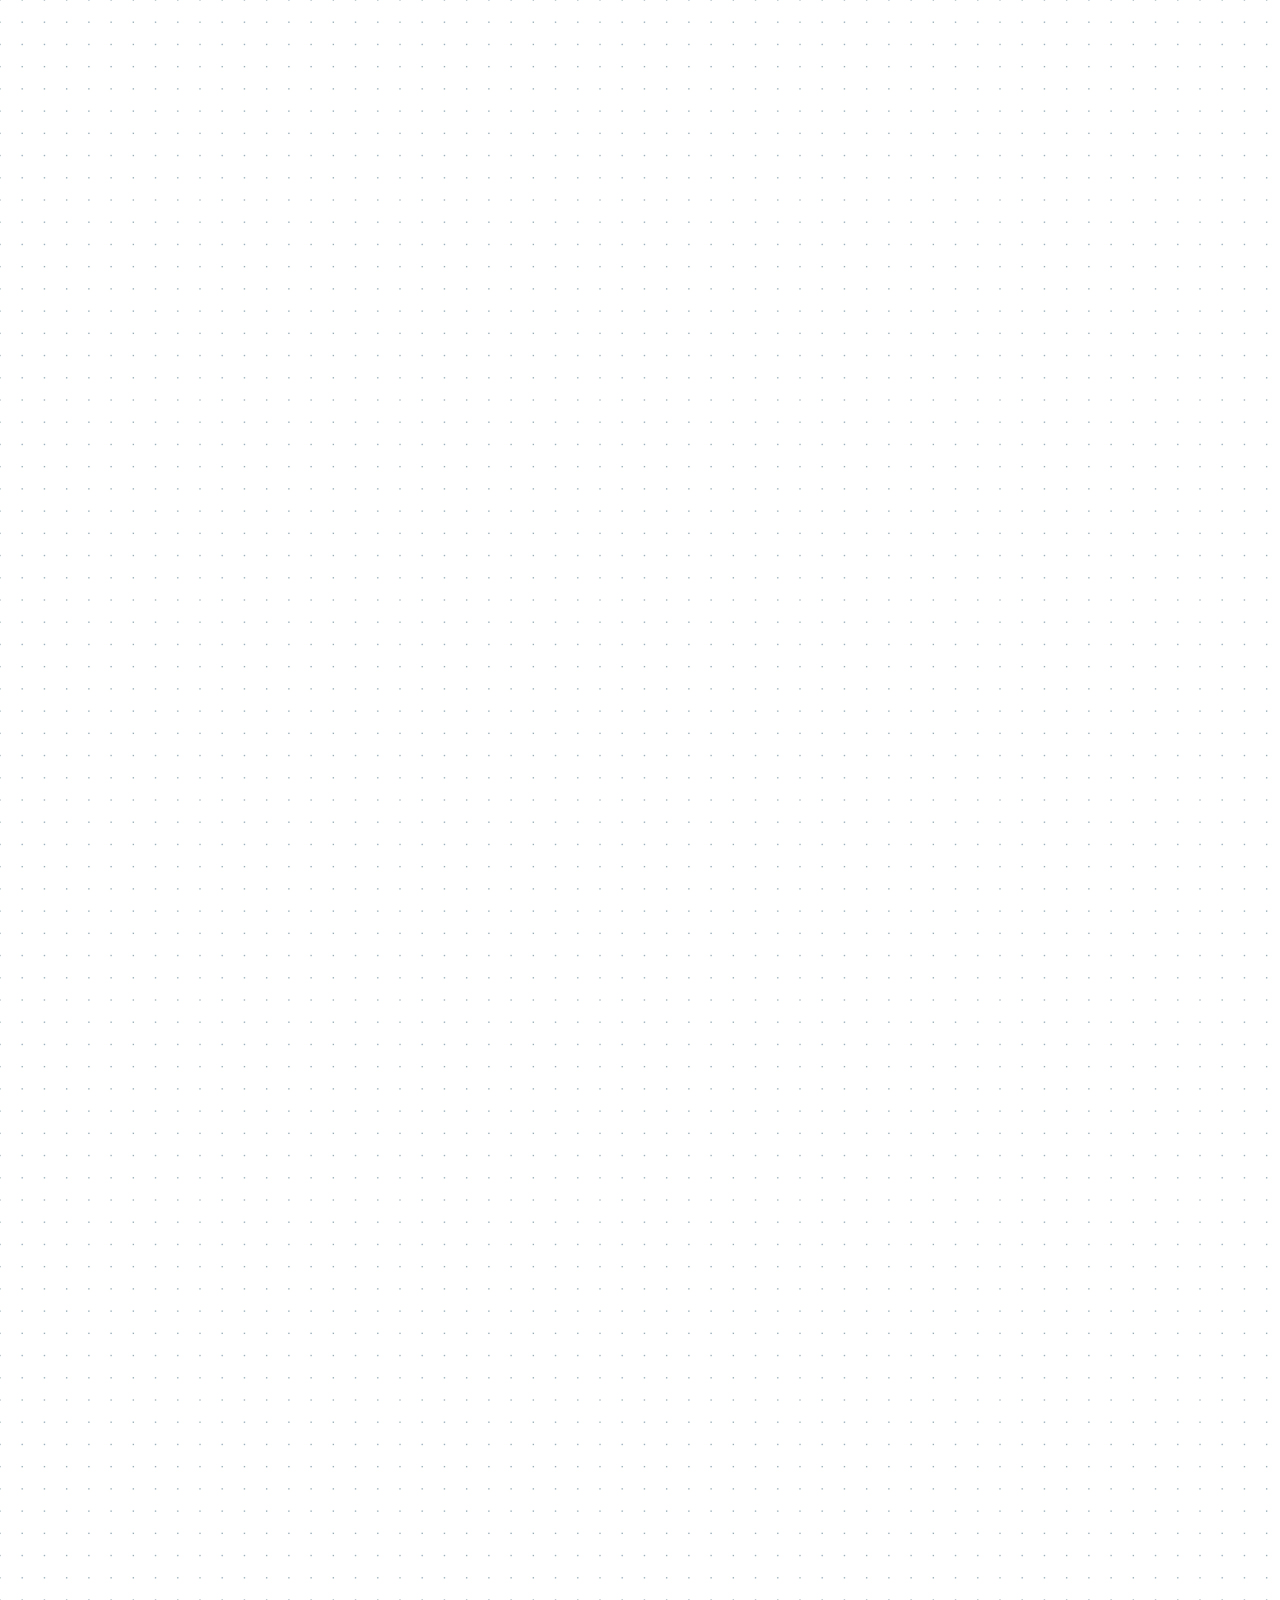
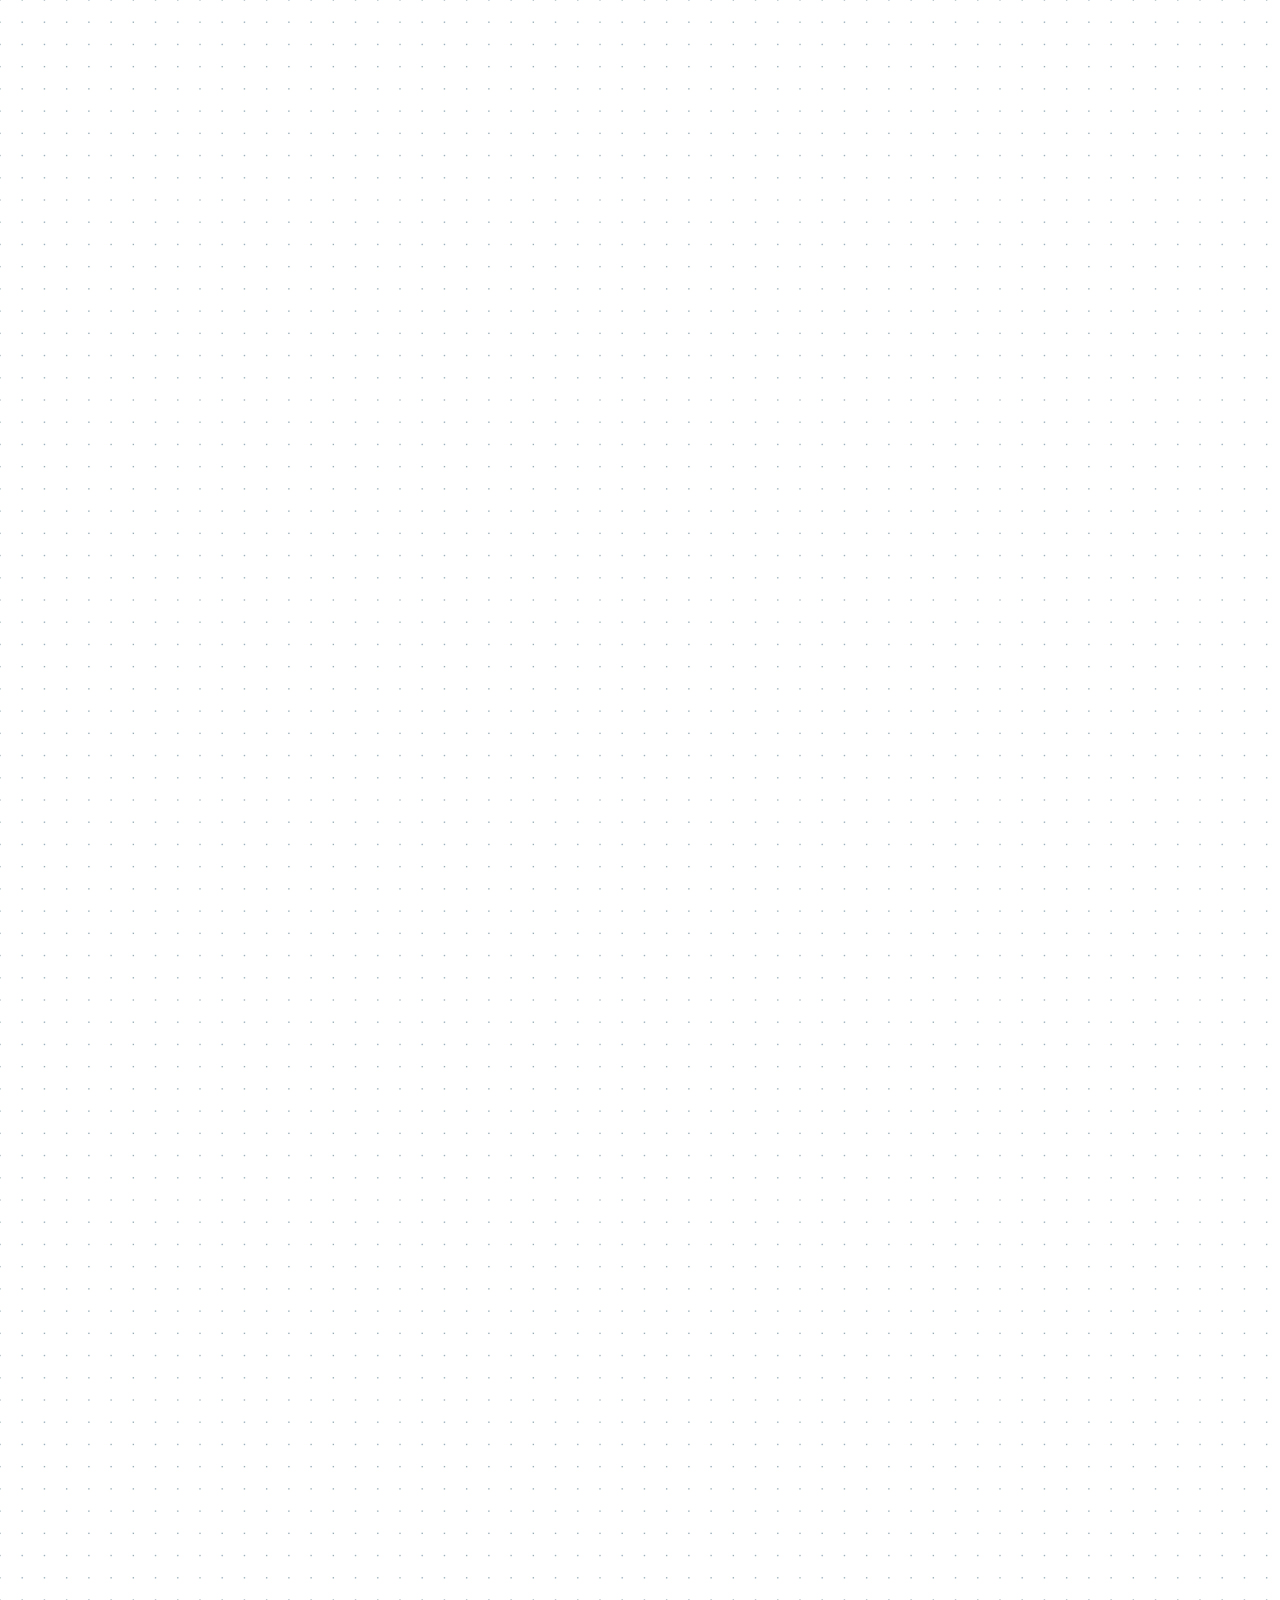
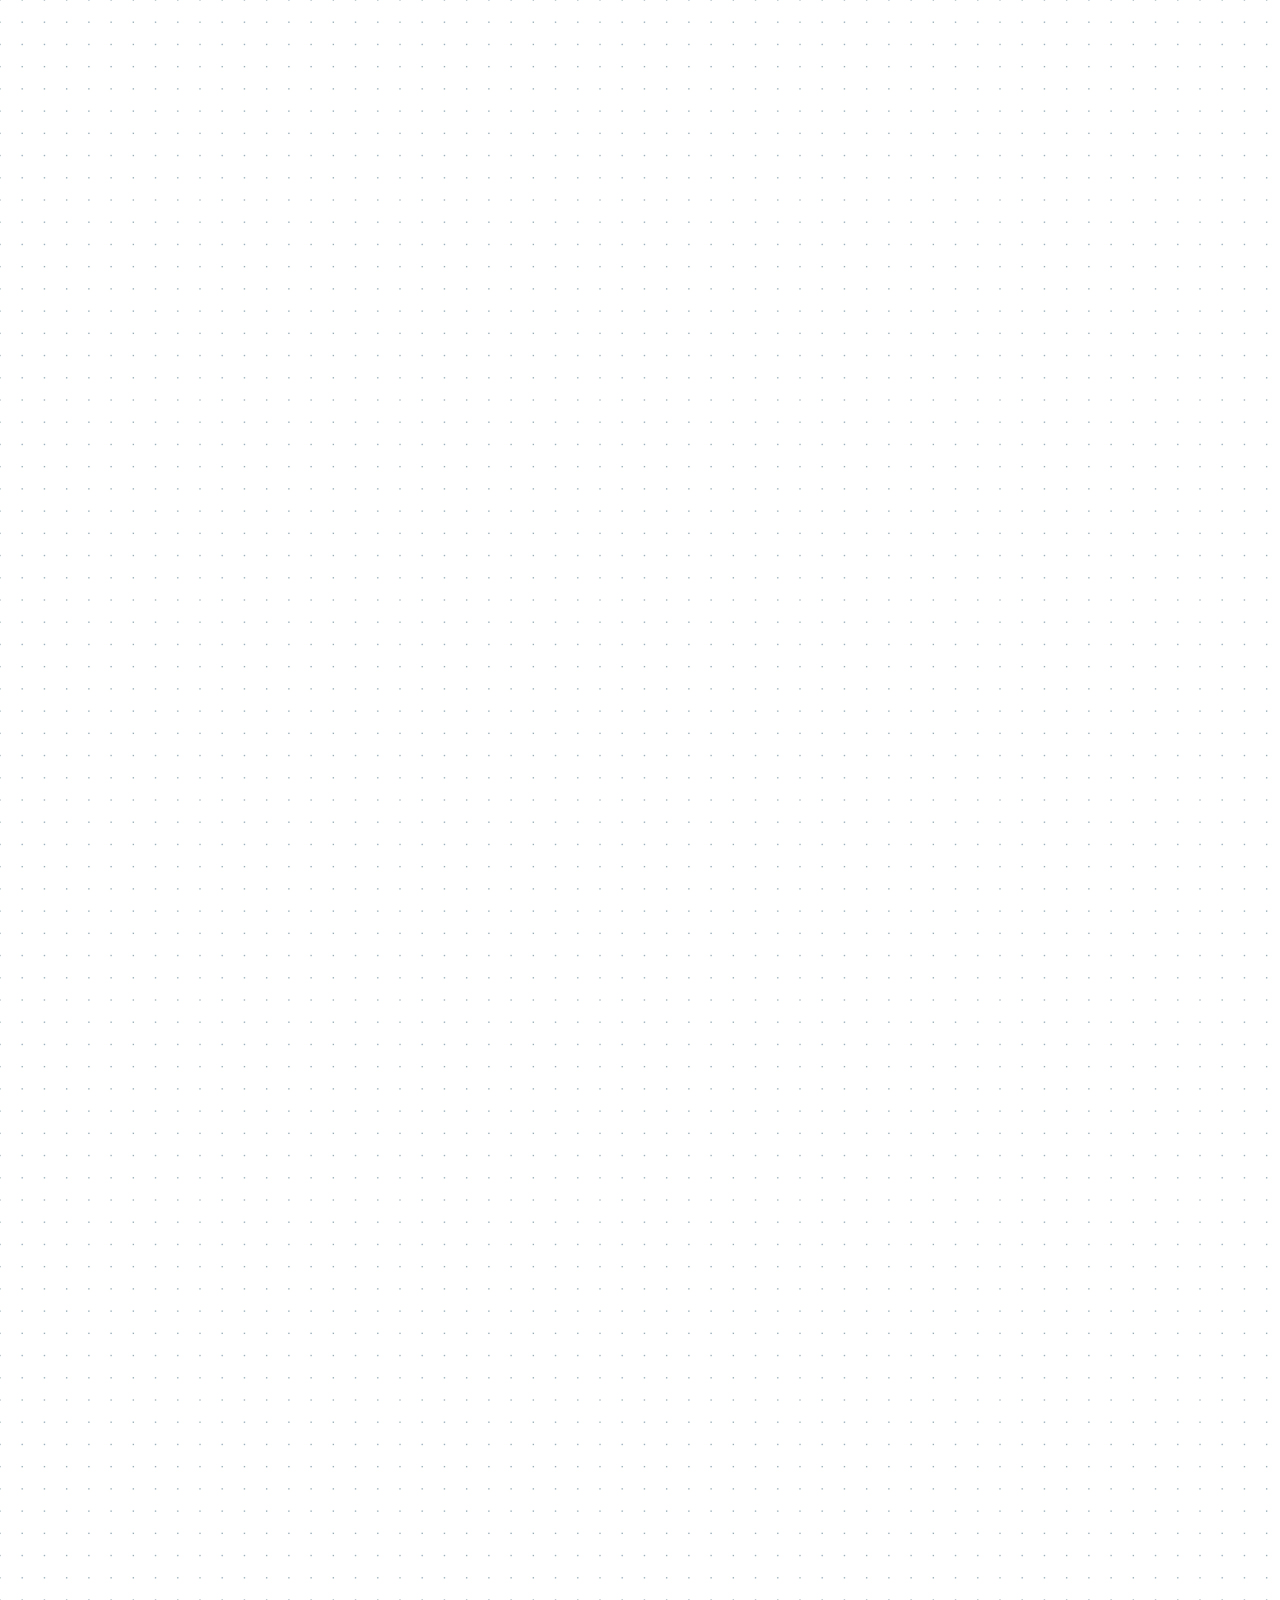
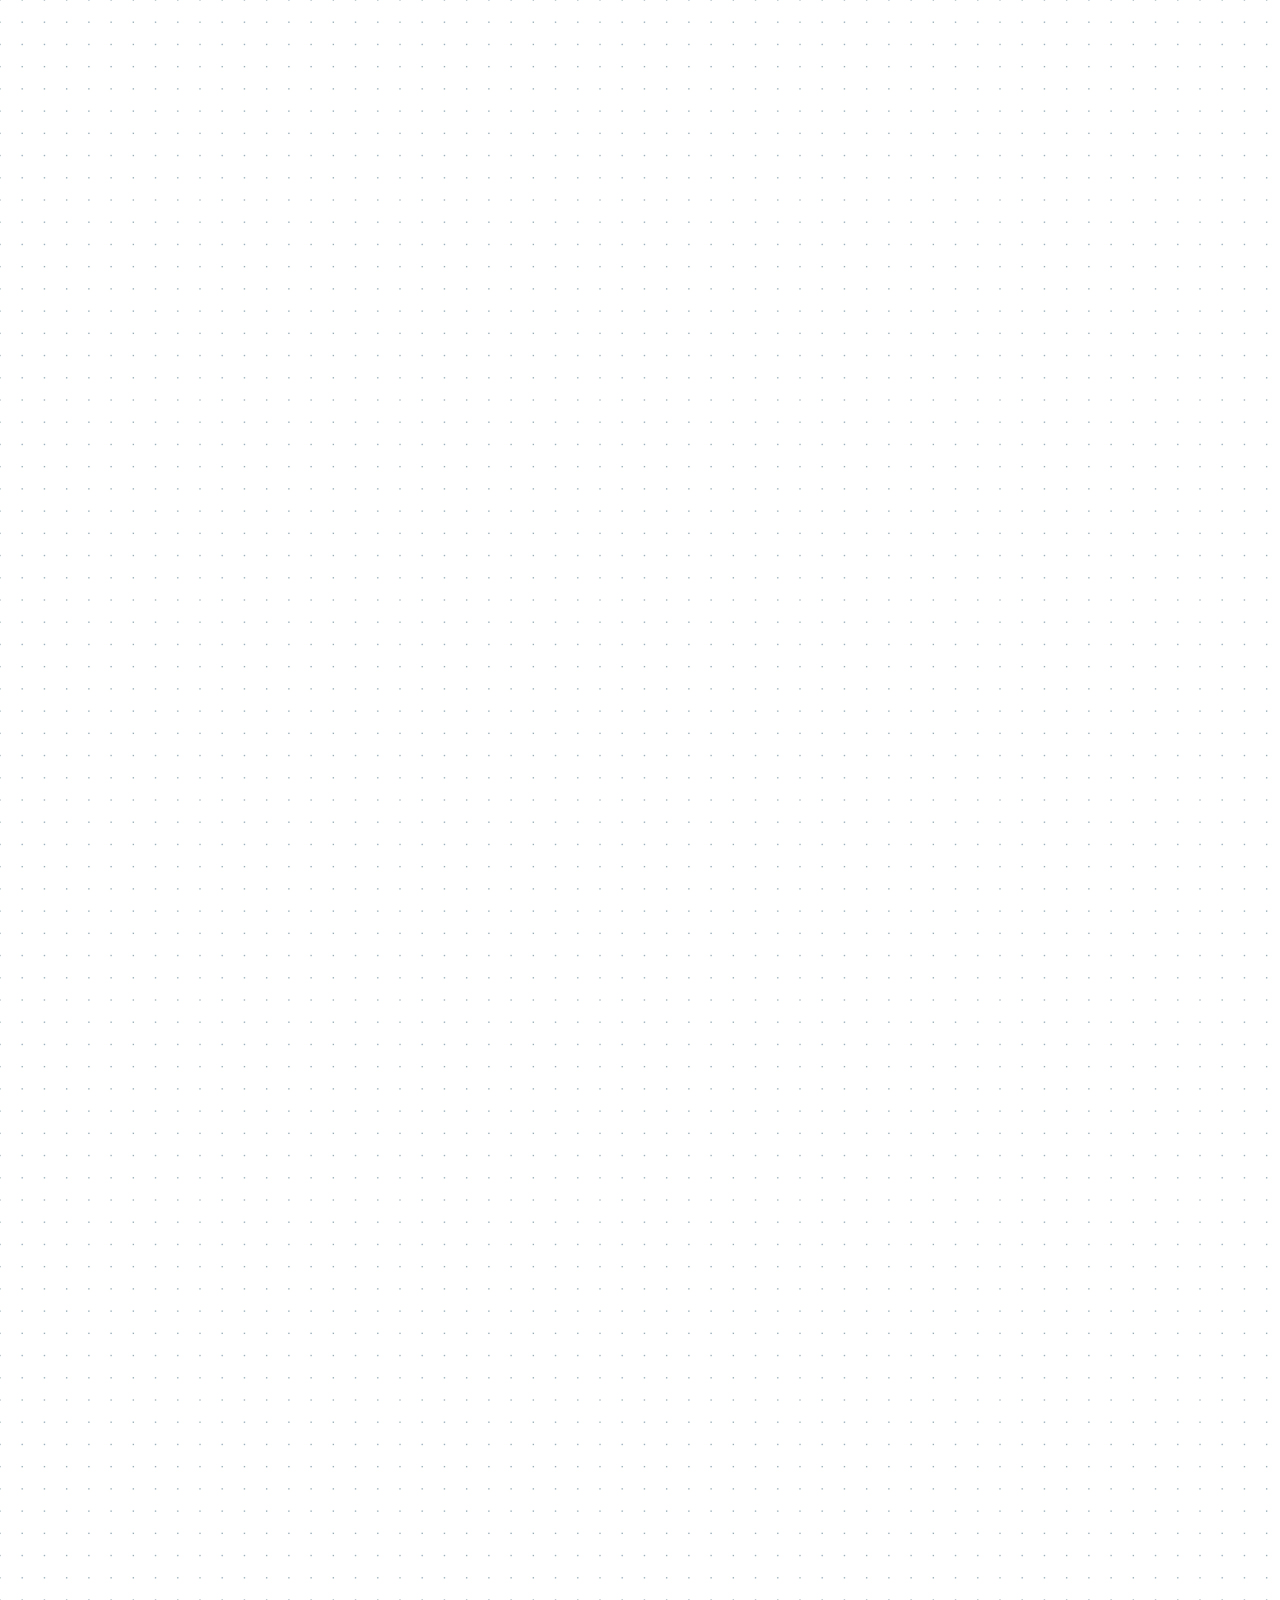
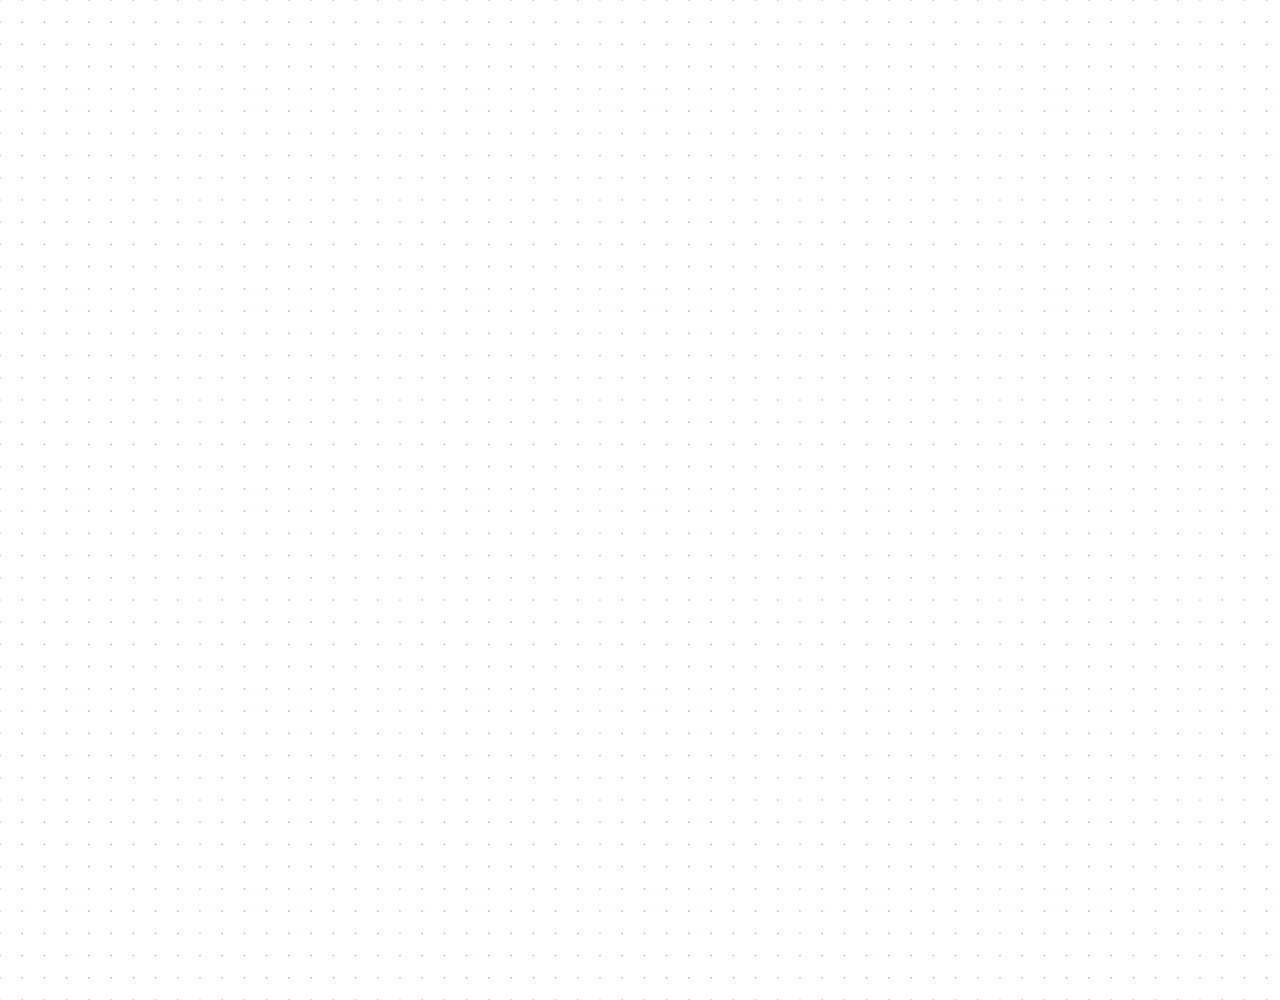
==== commit 3683eb05: "add emoji" ====
--- a/chat.html
+++ b/chat.html
@@ -103,7 +103,7 @@
         </div>
     </div>
     <div class="bigScreen">
-        <span class="bigScreen__text">화면을 작게 만들라우</span>
+        <span class="bigScreen__text">화면을 작게 만들라우 😫</span>
     </div>
 </body>
 </html>
